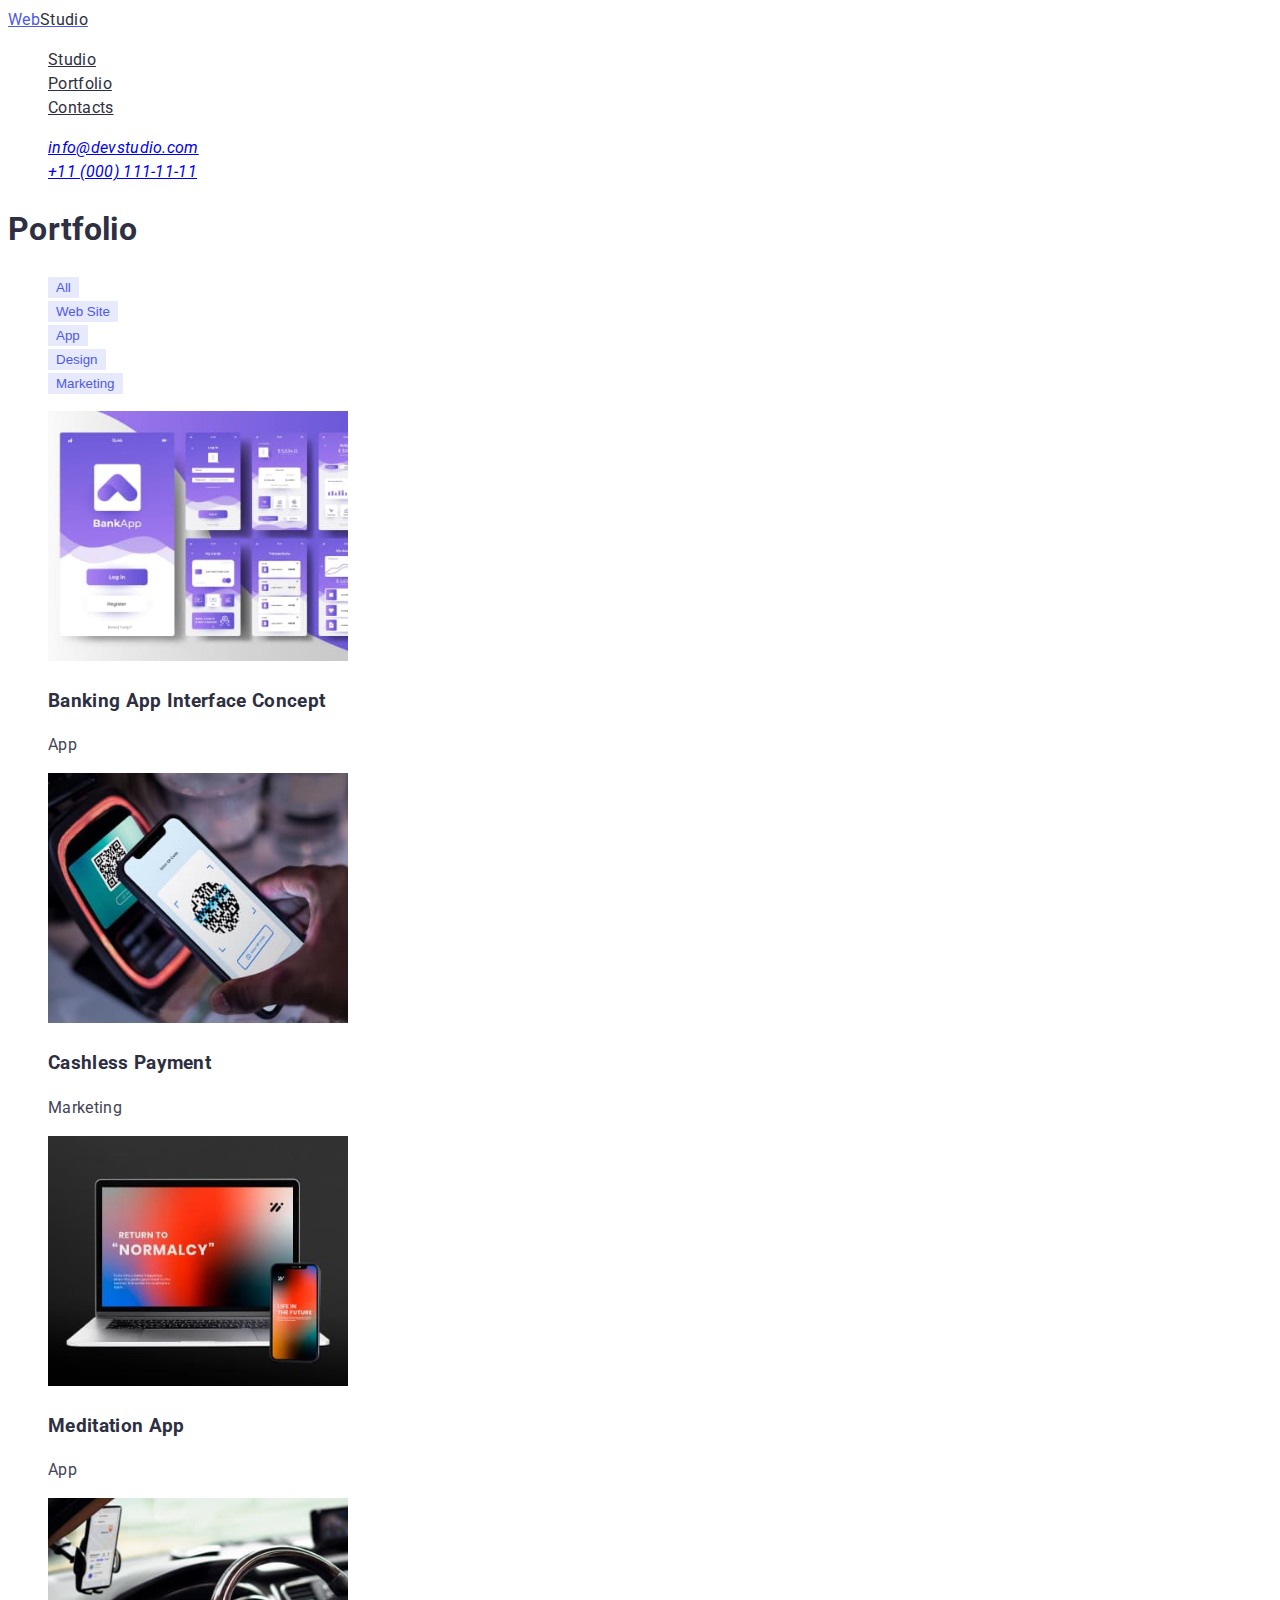
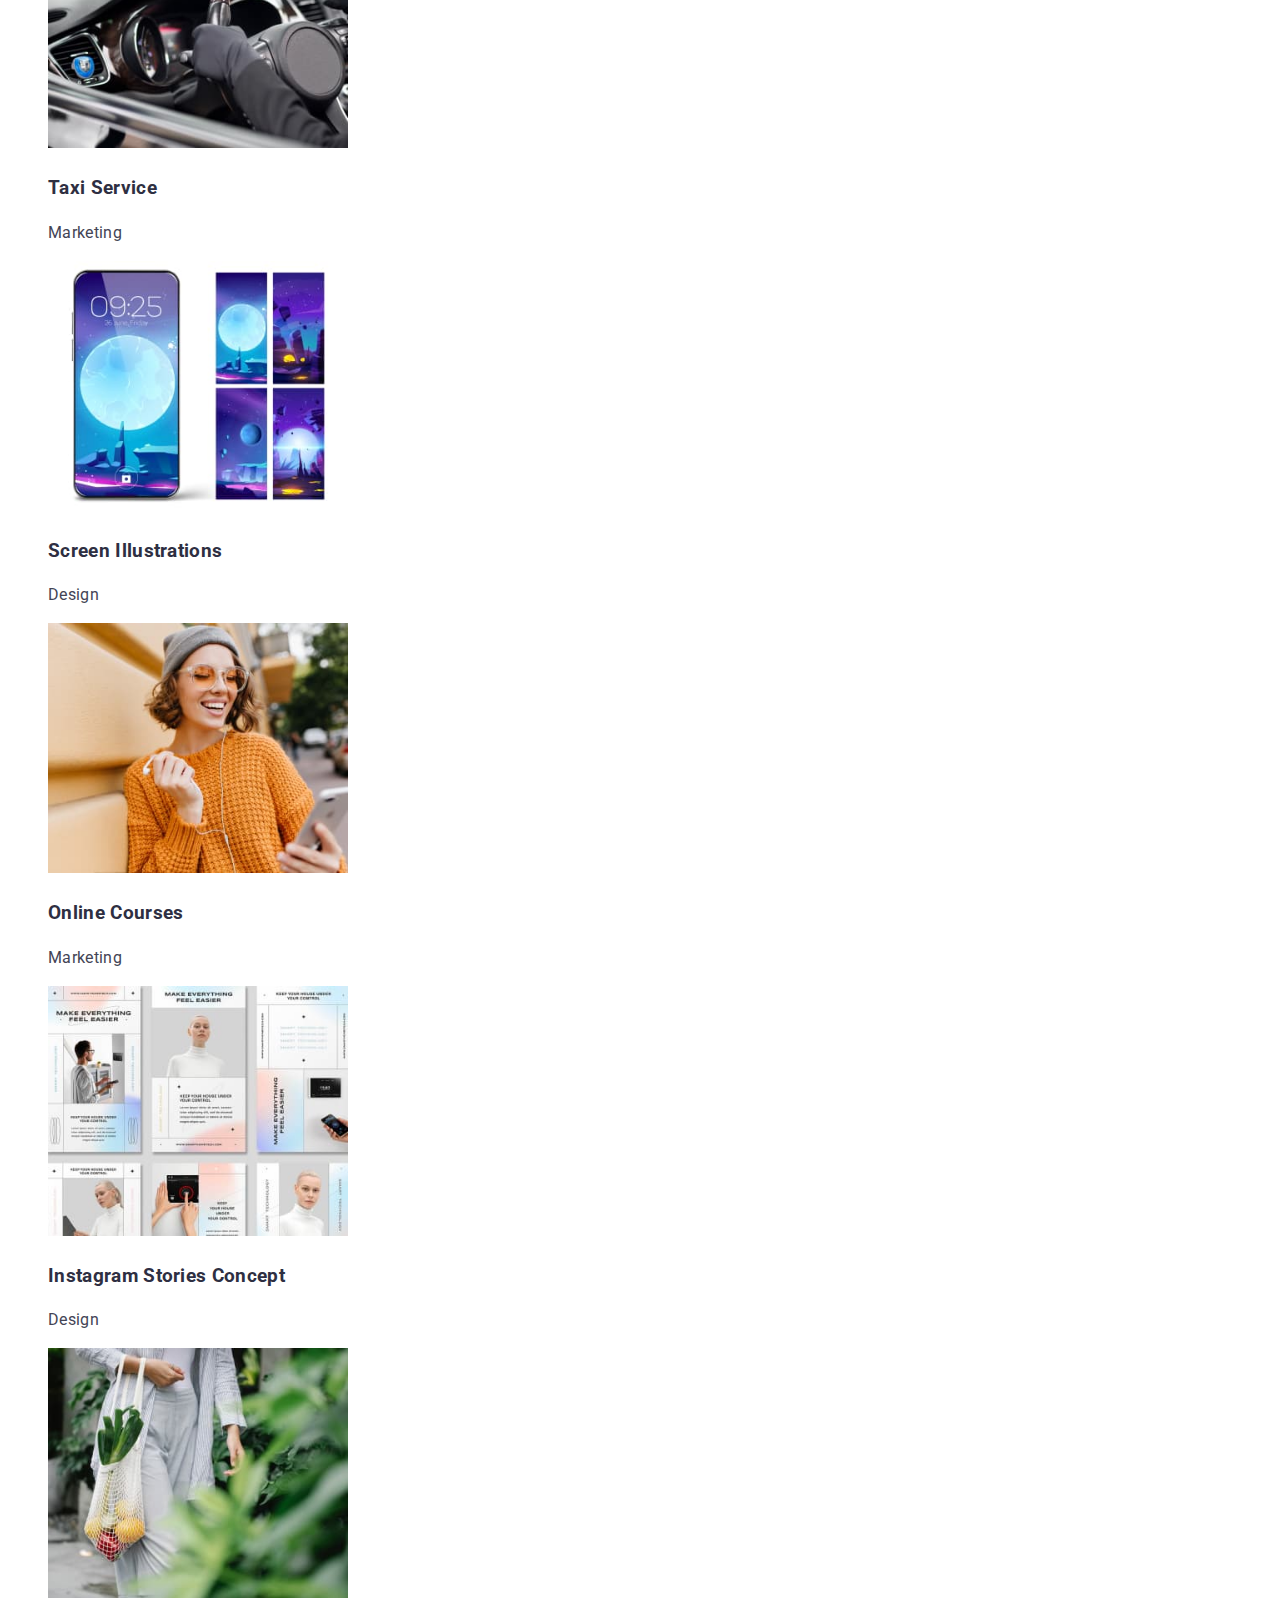
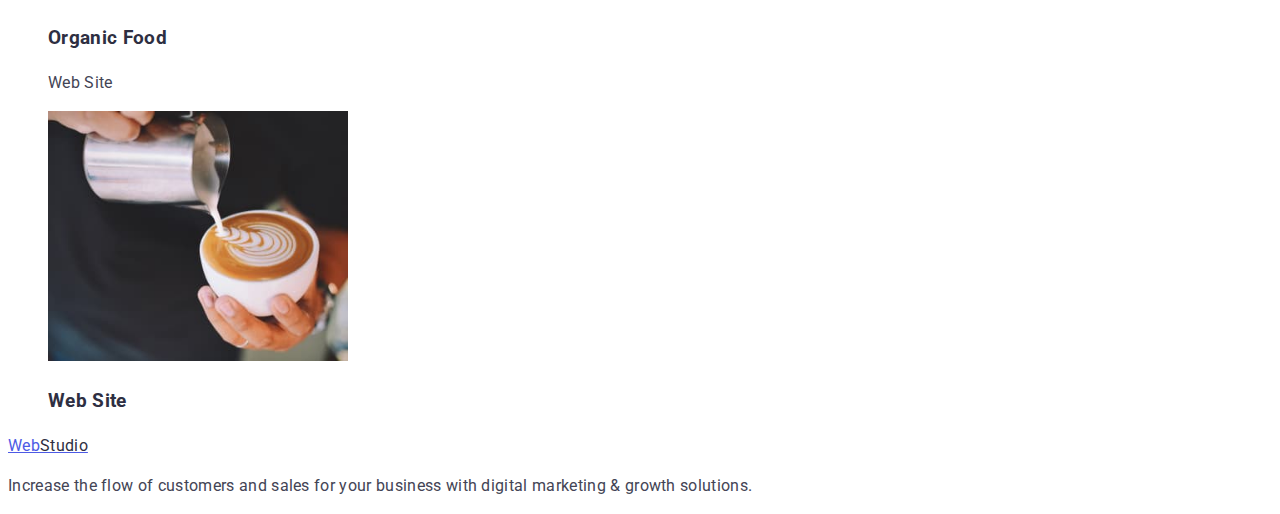
==== portfolio.html @ 3d918247 "update_index" ====
<!DOCTYPE html>
<html lang="en">
  <head>
    <meta charset="UTF-8" />
    <meta http-equiv="X-UA-Compatible" content="IE=edge" />
    <meta name="viewport" content="width=device-width, initial-scale=1.0" />
    <link rel="preconnect" href="https://fonts.googleapis.com" />
    <link rel="preconnect" href="https://fonts.gstatic.com" crossorigin />
    <link
      rel="stylesheet"
      href="https://fonts.googleapis.com/css2?family=Raleway:wght@800&family=Roboto:wght@400;500;700&display=swap"
    />
    <link rel="stylesheet" href="styles.css" />
    <title>Document</title>
  </head>

  <body>
    <header>
      <a href="./index.html" class="logo"
        >Web<span class="logo-word">Studio</span></a
      >
      <nav class="site-nav">
        <ul>
          <li>
            <a href="" class="link">Studio</a>
          </li>
          <li>
            <a href="./portfolio.html" class="link">Portfolio</a>
          </li>
          <li>
            <a href="" class="link">Contacts</a>
          </li>
        </ul>
      </nav>

      <address class="address-nav">
        <ul>
          <li>
            <a href="mailto:info@devstudio.com">info@devstudio.com</a>
          </li>
          <li>
            <a href="tel:+110001111111">+11 (000) 111-11-11</a>
          </li>
        </ul>
      </address>
    </header>

    <main>
      <section class="portfolio">
        <h1>Portfolio</h1>
        <ul>
          <li>
            <button type="button" class="button">All</button>
          </li>
          <li>
            <button type="button" class="button">Web Site</button>
          </li>
          <li>
            <button type="button" class="button">App</button>
          </li>
          <li>
            <button type="button" class="button">Design</button>
          </li>
          <li>
            <button type="button" class="button">Marketing</button>
          </li>
        </ul>
        <ul>
          <li>
            <a href="" class="portfolio-item">
              <img
                src="./images/banking_app.jpg"
                alt="Banking App Interface Concept"
                width="300"
              />
              <h3>Banking App Interface Concept</h3>
              <p>App</p>
            </a>
          </li>
          <li>
            <a href="" class="portfolio-item">
              <img
                src="./images/cashless_payment.jpg"
                alt="Cashless Payment"
                width="300"
              />
              <h3>Cashless Payment</h3>
              <p>Marketing</p>
            </a>
          </li>
          <li>
            <a href="" class="portfolio-item">
              <img
                src="./images/meditation_app.jpg"
                alt="Meditation App"
                width="300"
              />
              <h3>Meditation App</h3>
              <p>App</p>
            </a>
          </li>
          <li>
            <a href="" class="portfolio-item">
              <img
                src="./images/taxi_service.jpg"
                alt="Taxi Service"
                width="300"
              />
              <h3>Taxi Service</h3>
              <p>Marketing</p>
            </a>
          </li>
          <li>
            <a href="" class="portfolio-item">
              <img
                src="./images/screen_illustrations.jpg"
                alt="Screen Illustrations"
                width="300"
              />
              <h3>Screen Illustrations</h3>
              <p>Design</p>
            </a>
          </li>
          <li>
            <a href="" class="portfolio-item">
              <img
                src="./images/online_courses.jpg"
                alt="Online Courses"
                width="300"
              />
              <h3>Online Courses</h3>
              <p>Marketing</p>
            </a>
          </li>
          <li>
            <a href="" class="portfolio-item">
              <img
                src="./images/instagram_stories.jpg"
                alt="Instagram Stories Concept"
                width="300"
              />
              <h3>Instagram Stories Concept</h3>
              <p>Design</p>
            </a>
          </li>
          <li>
            <a href="" class="portfolio-item">
              <img
                src="./images/organic_food.jpg"
                alt="Organic Food"
                width="300"
              />
              <h3>Organic Food</h3>
              <p>Web Site</p>
            </a>
          </li>
          <li>
            <a href="" class="portfolio-item">
              <img
                src="./images/fresh_coffee.jpg"
                alt="Fresh Coffee"
                width="300"
              />
              <h3>Web Site</h3>
              <p></p>
            </a>
          </li>
        </ul>
      </section>
    </main>
    <footer>
      <a href="./index.html" class="logo"
        >Web<span class="logo-word">Studio</span></a
      >
      <p>
        Increase the flow of customers and sales for your business with digital
        marketing & growth solutions.
      </p>
    </footer>
  </body>
</html>
---- styles.css ----
:root {
  --main-blue-color: #4d5ae5;
  --main-header-color: #2e2f42;
  --main-text-color: #434455;
}

h1,
h2,
h3 {
  color: var(--main-header-color);
}

li {
  list-style: none;
}

body {
  font-family: 'Roboto';
  font-size: 16px;
  line-height: 1.5;
  letter-spacing: 0.02em;
  color: #434455;
}

.portfolio .button {
  color: var(--main-blue-color);
  background-color: #e7e9fc;
  border-color: transparent;
}

.portfolio .button:hover,
.portfolio .button:focus {
  color: white;
  background-color: #404bbf;
}

.portfolio-item {
  text-decoration: none;
  color: #434455;
}

.logo {
  color: var(--main-blue-color);
}

.logo-word {
  color: #2e2f42;
}

.site-nav .link {
  color: var(--main-header-color);
}

.hero .header {
  color: white;
}

.hero .button {
  color: white;
  background-color: var(--main-blue-color);
}

.footer-text {
  color: white;
}
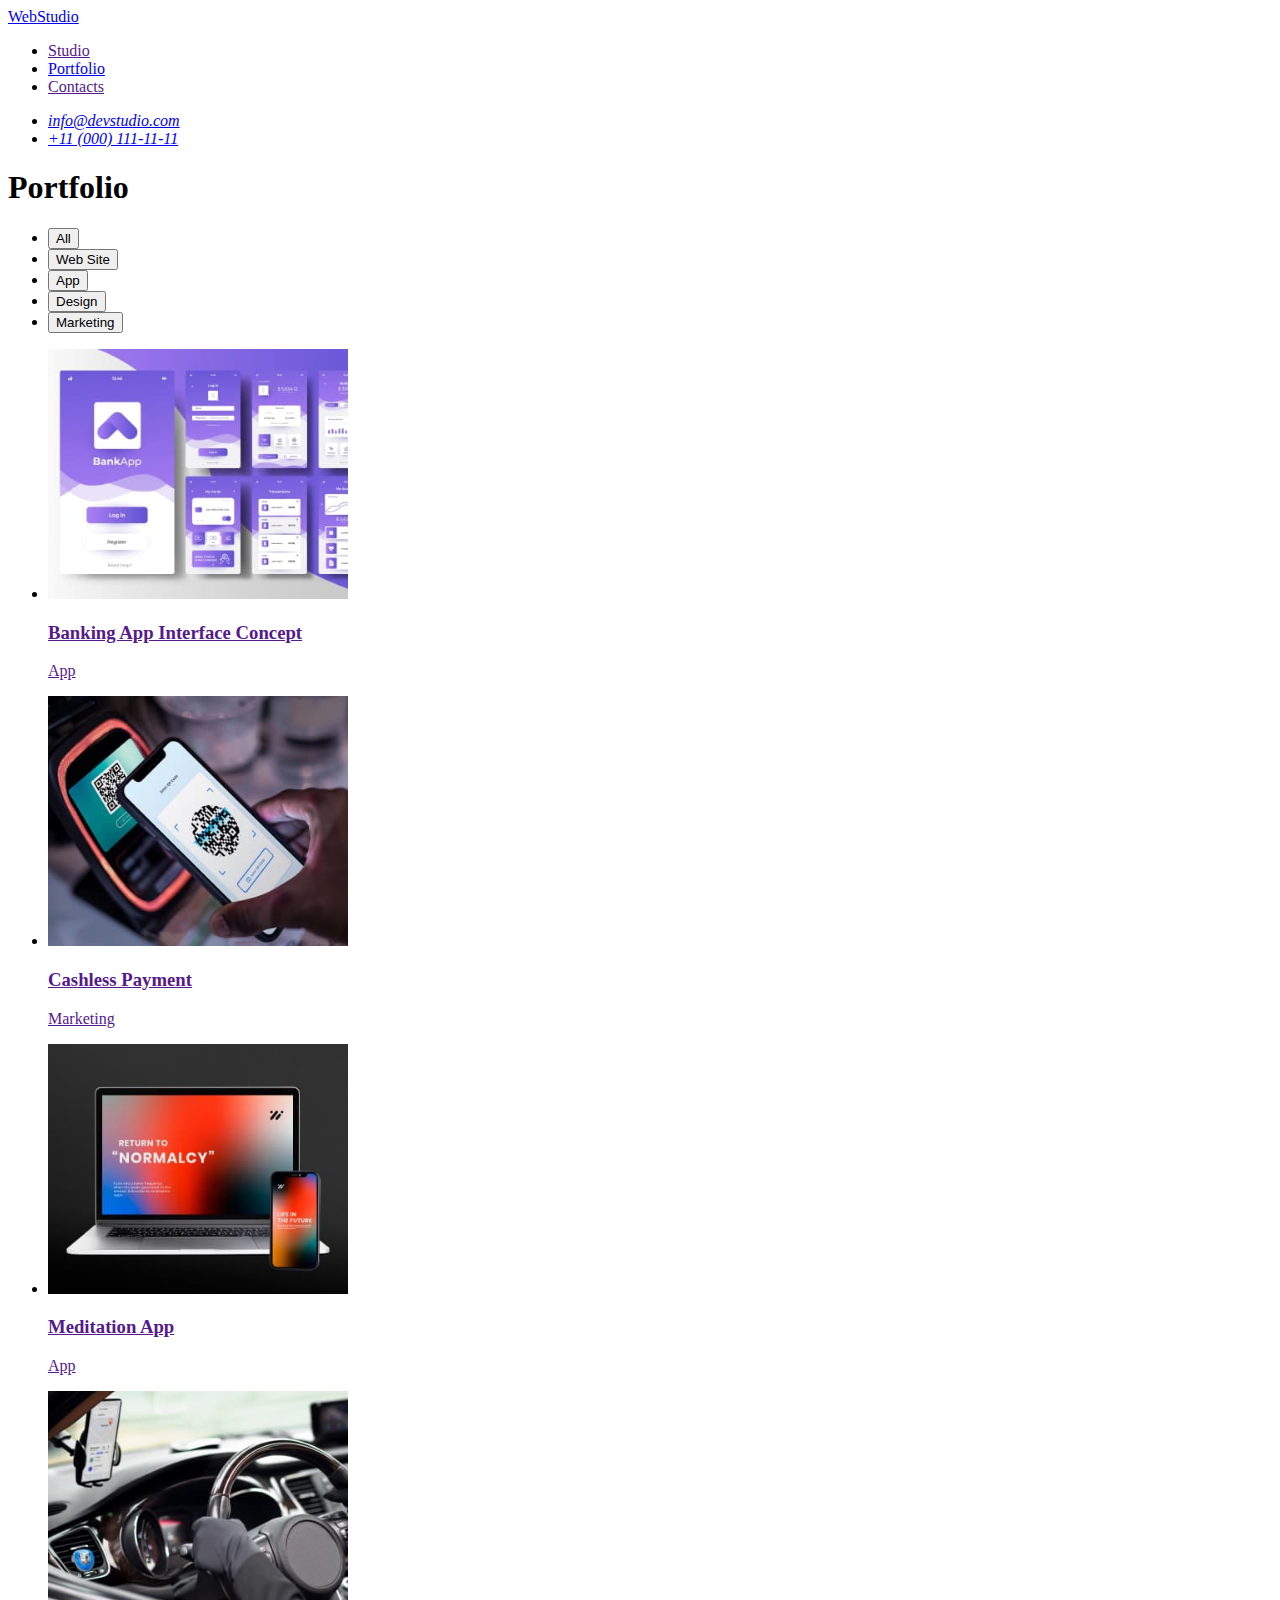
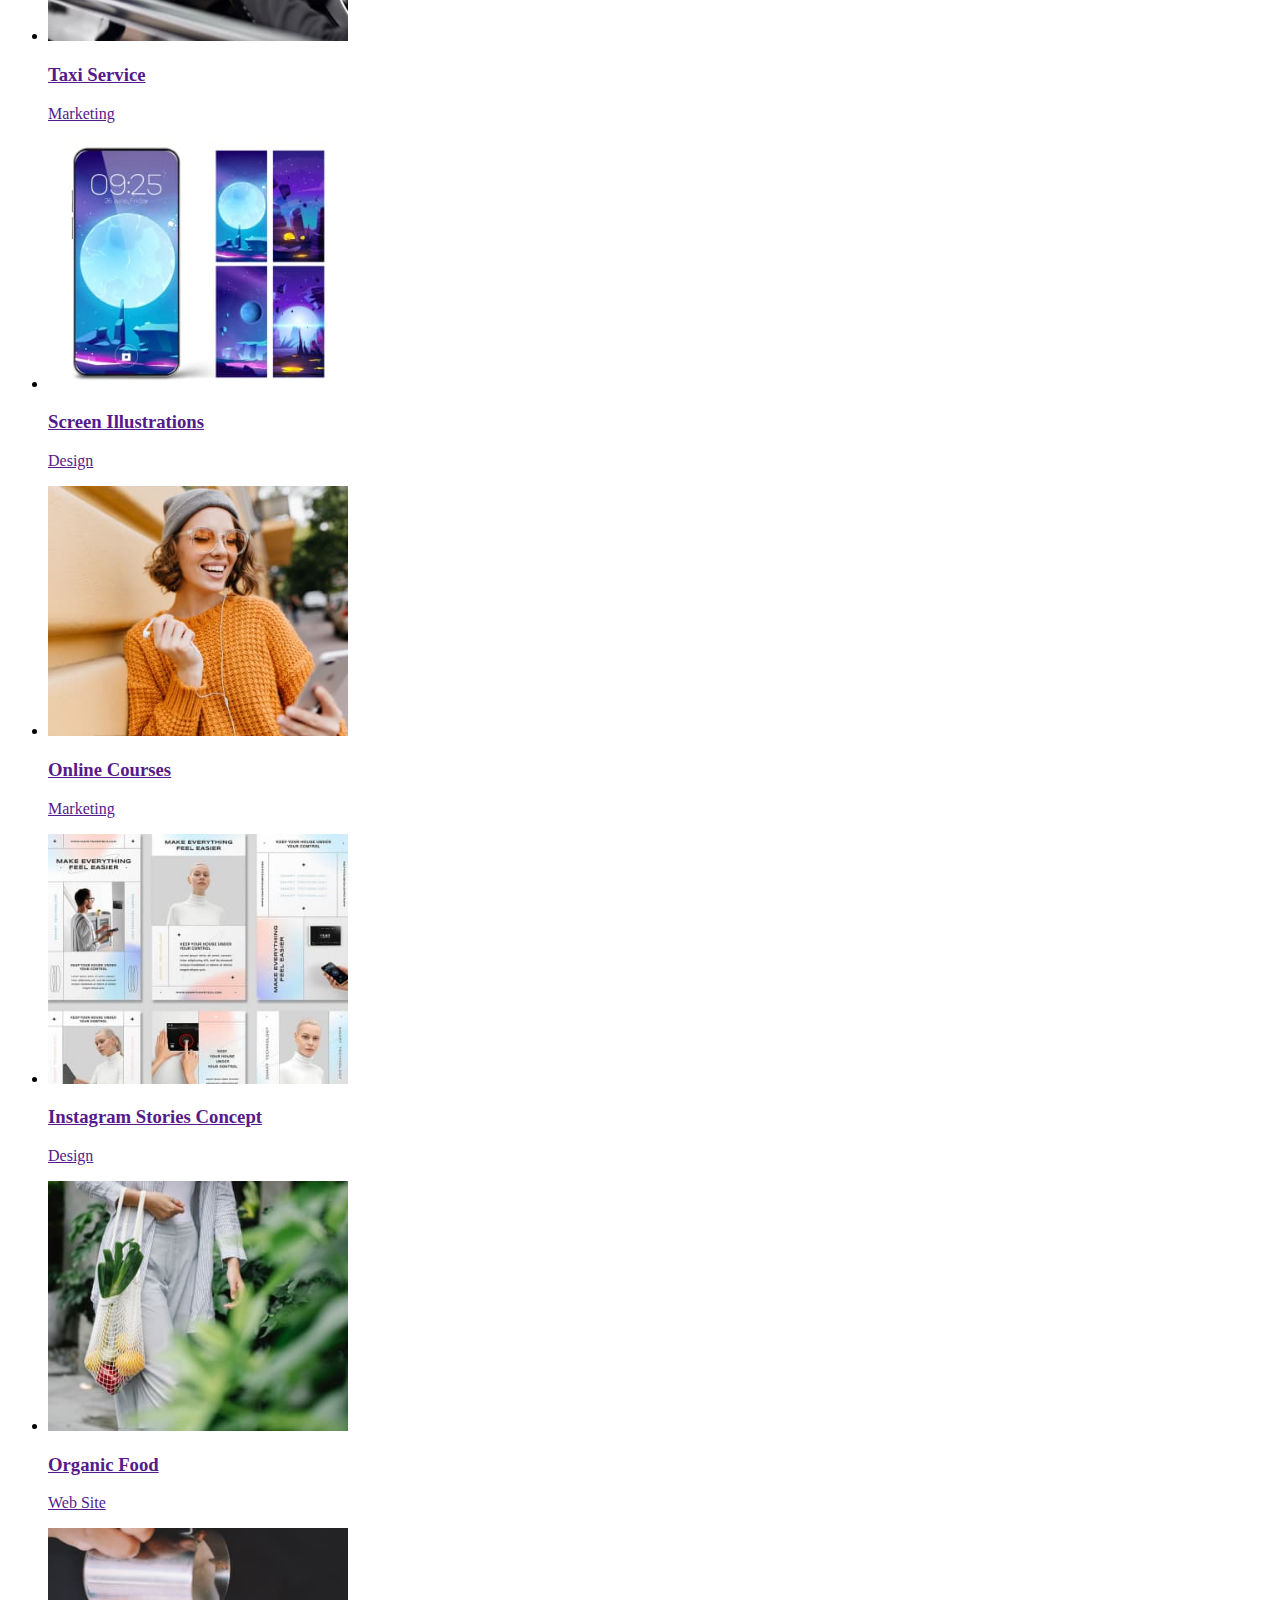
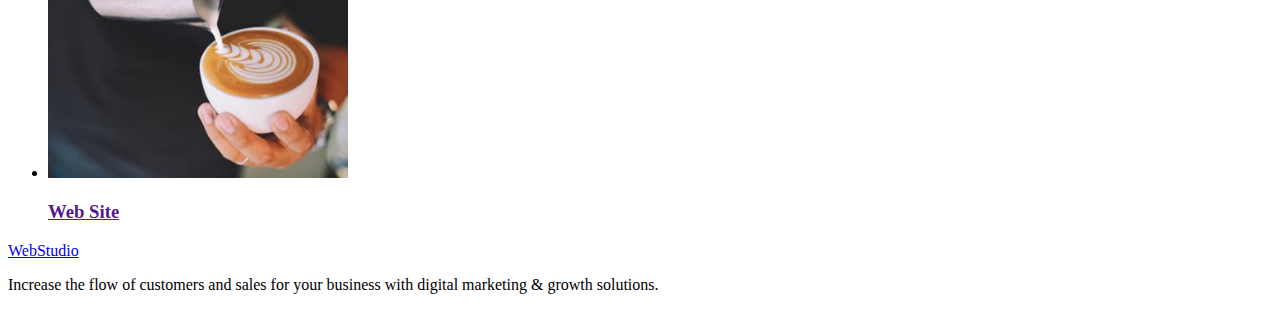
==== commit 41ea9d32: "update_portfolio" ====
--- a/portfolio.html
+++ b/portfolio.html
@@ -10,7 +10,7 @@
       rel="stylesheet"
       href="https://fonts.googleapis.com/css2?family=Raleway:wght@800&family=Roboto:wght@400;500;700&display=swap"
     />
-    <link rel="stylesheet" href="styles.css" />
+    <link rel="stylesheet" href="./css/styles.css" />
     <title>Document</title>
   </head>
 
@@ -20,7 +20,7 @@
         >Web<span class="logo-word">Studio</span></a
       >
       <nav class="site-nav">
-        <ul>
+        <ul class="list">
           <li>
             <a href="" class="link">Studio</a>
           </li>
@@ -34,12 +34,14 @@
       </nav>
 
       <address class="address-nav">
-        <ul>
+        <ul class="list">
           <li>
-            <a href="mailto:info@devstudio.com">info@devstudio.com</a>
+            <a href="mailto:info@devstudio.com" class="link"
+              >info@devstudio.com</a
+            >
           </li>
           <li>
-            <a href="tel:+110001111111">+11 (000) 111-11-11</a>
+            <a href="tel:+110001111111" class="link">+11 (000) 111-11-11</a>
           </li>
         </ul>
       </address>
@@ -48,7 +50,7 @@
     <main>
       <section class="portfolio">
         <h1>Portfolio</h1>
-        <ul>
+        <ul class="list">
           <li>
             <button type="button" class="button">All</button>
           </li>
@@ -65,9 +67,9 @@
             <button type="button" class="button">Marketing</button>
           </li>
         </ul>
-        <ul>
+        <ul class="list">
           <li>
-            <a href="" class="portfolio-item">
+            <a href="" class="portfolio-item link">
               <img
                 src="./images/banking_app.jpg"
                 alt="Banking App Interface Concept"
@@ -78,7 +80,7 @@
             </a>
           </li>
           <li>
-            <a href="" class="portfolio-item">
+            <a href="" class="portfolio-item link">
               <img
                 src="./images/cashless_payment.jpg"
                 alt="Cashless Payment"
@@ -89,7 +91,7 @@
             </a>
           </li>
           <li>
-            <a href="" class="portfolio-item">
+            <a href="" class="portfolio-item link">
               <img
                 src="./images/meditation_app.jpg"
                 alt="Meditation App"
@@ -100,7 +102,7 @@
             </a>
           </li>
           <li>
-            <a href="" class="portfolio-item">
+            <a href="" class="portfolio-item link">
               <img
                 src="./images/taxi_service.jpg"
                 alt="Taxi Service"
@@ -111,7 +113,7 @@
             </a>
           </li>
           <li>
-            <a href="" class="portfolio-item">
+            <a href="" class="portfolio-item link">
               <img
                 src="./images/screen_illustrations.jpg"
                 alt="Screen Illustrations"
@@ -122,7 +124,7 @@
             </a>
           </li>
           <li>
-            <a href="" class="portfolio-item">
+            <a href="" class="portfolio-item link">
               <img
                 src="./images/online_courses.jpg"
                 alt="Online Courses"
@@ -133,7 +135,7 @@
             </a>
           </li>
           <li>
-            <a href="" class="portfolio-item">
+            <a href="" class="portfolio-item link">
               <img
                 src="./images/instagram_stories.jpg"
                 alt="Instagram Stories Concept"
@@ -144,7 +146,7 @@
             </a>
           </li>
           <li>
-            <a href="" class="portfolio-item">
+            <a href="" class="portfolio-item link">
               <img
                 src="./images/organic_food.jpg"
                 alt="Organic Food"
@@ -155,7 +157,7 @@
             </a>
           </li>
           <li>
-            <a href="" class="portfolio-item">
+            <a href="" class="portfolio-item link">
               <img
                 src="./images/fresh_coffee.jpg"
                 alt="Fresh Coffee"
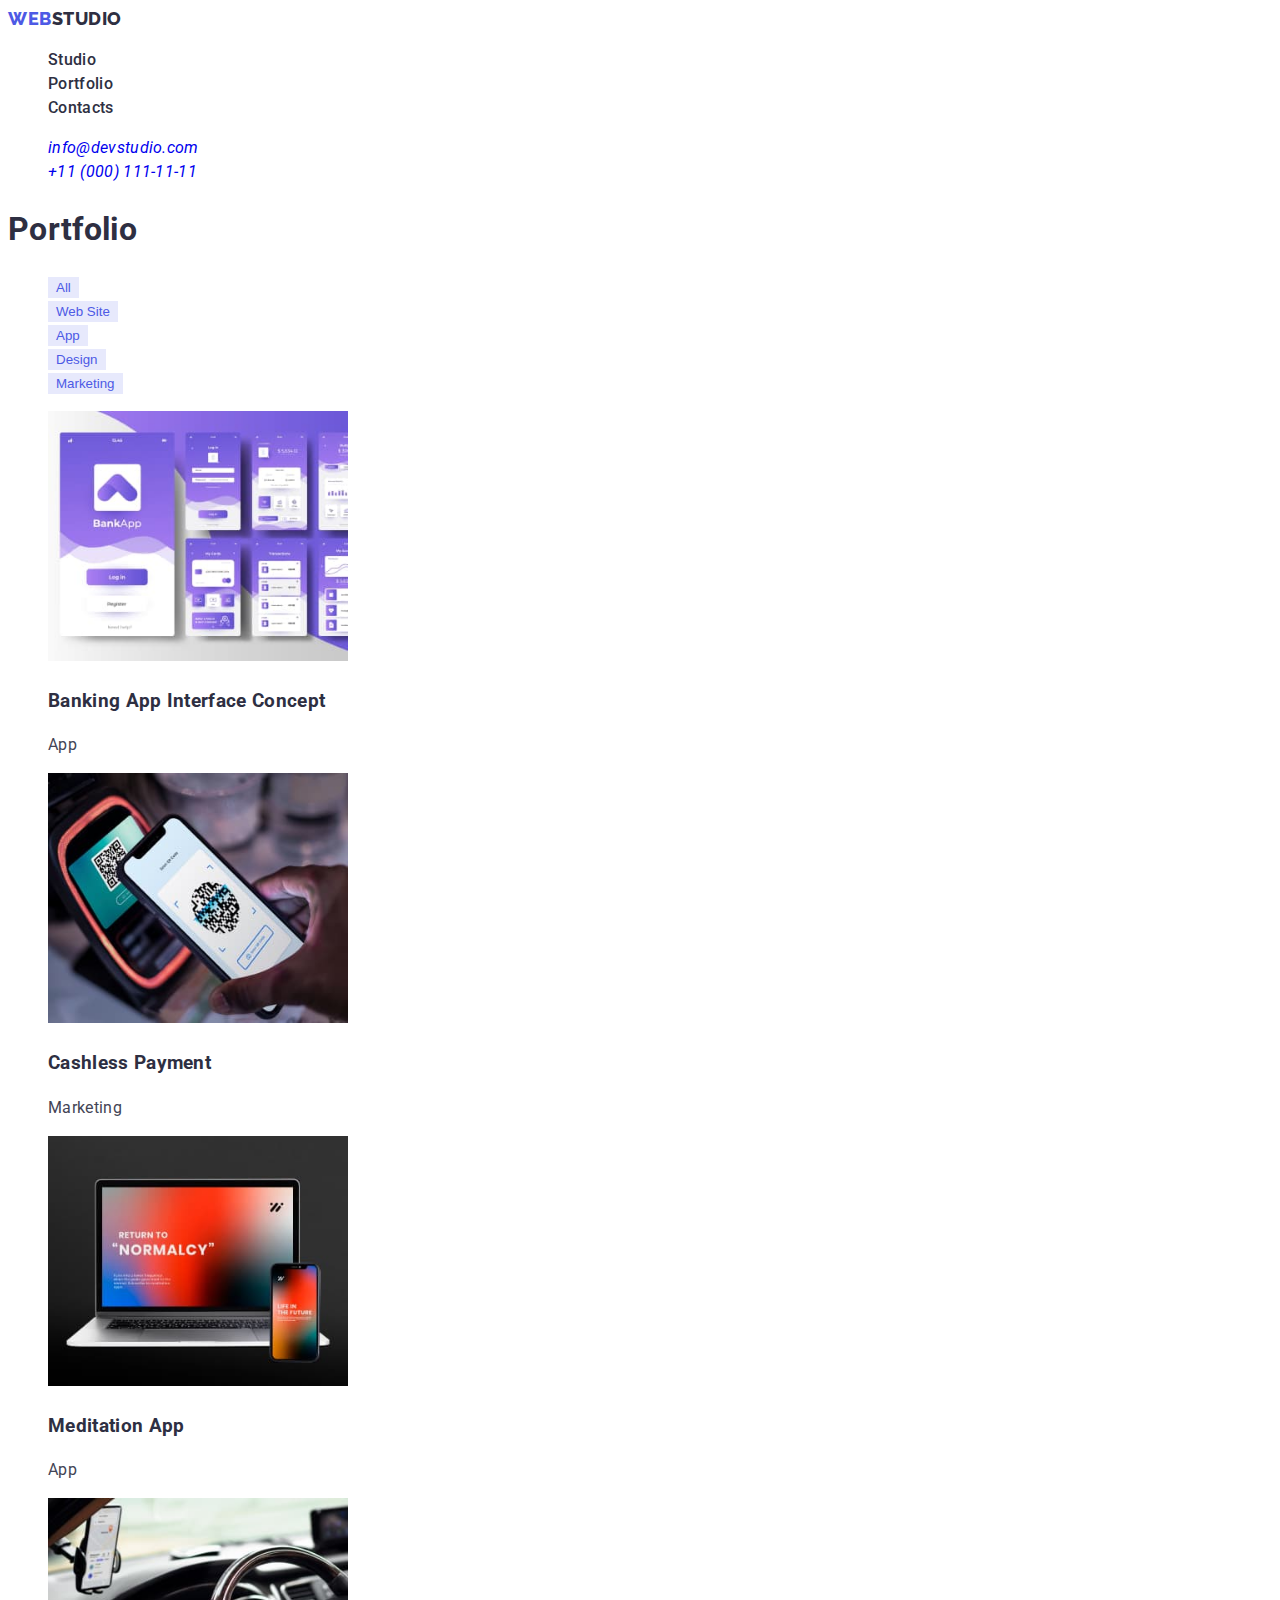
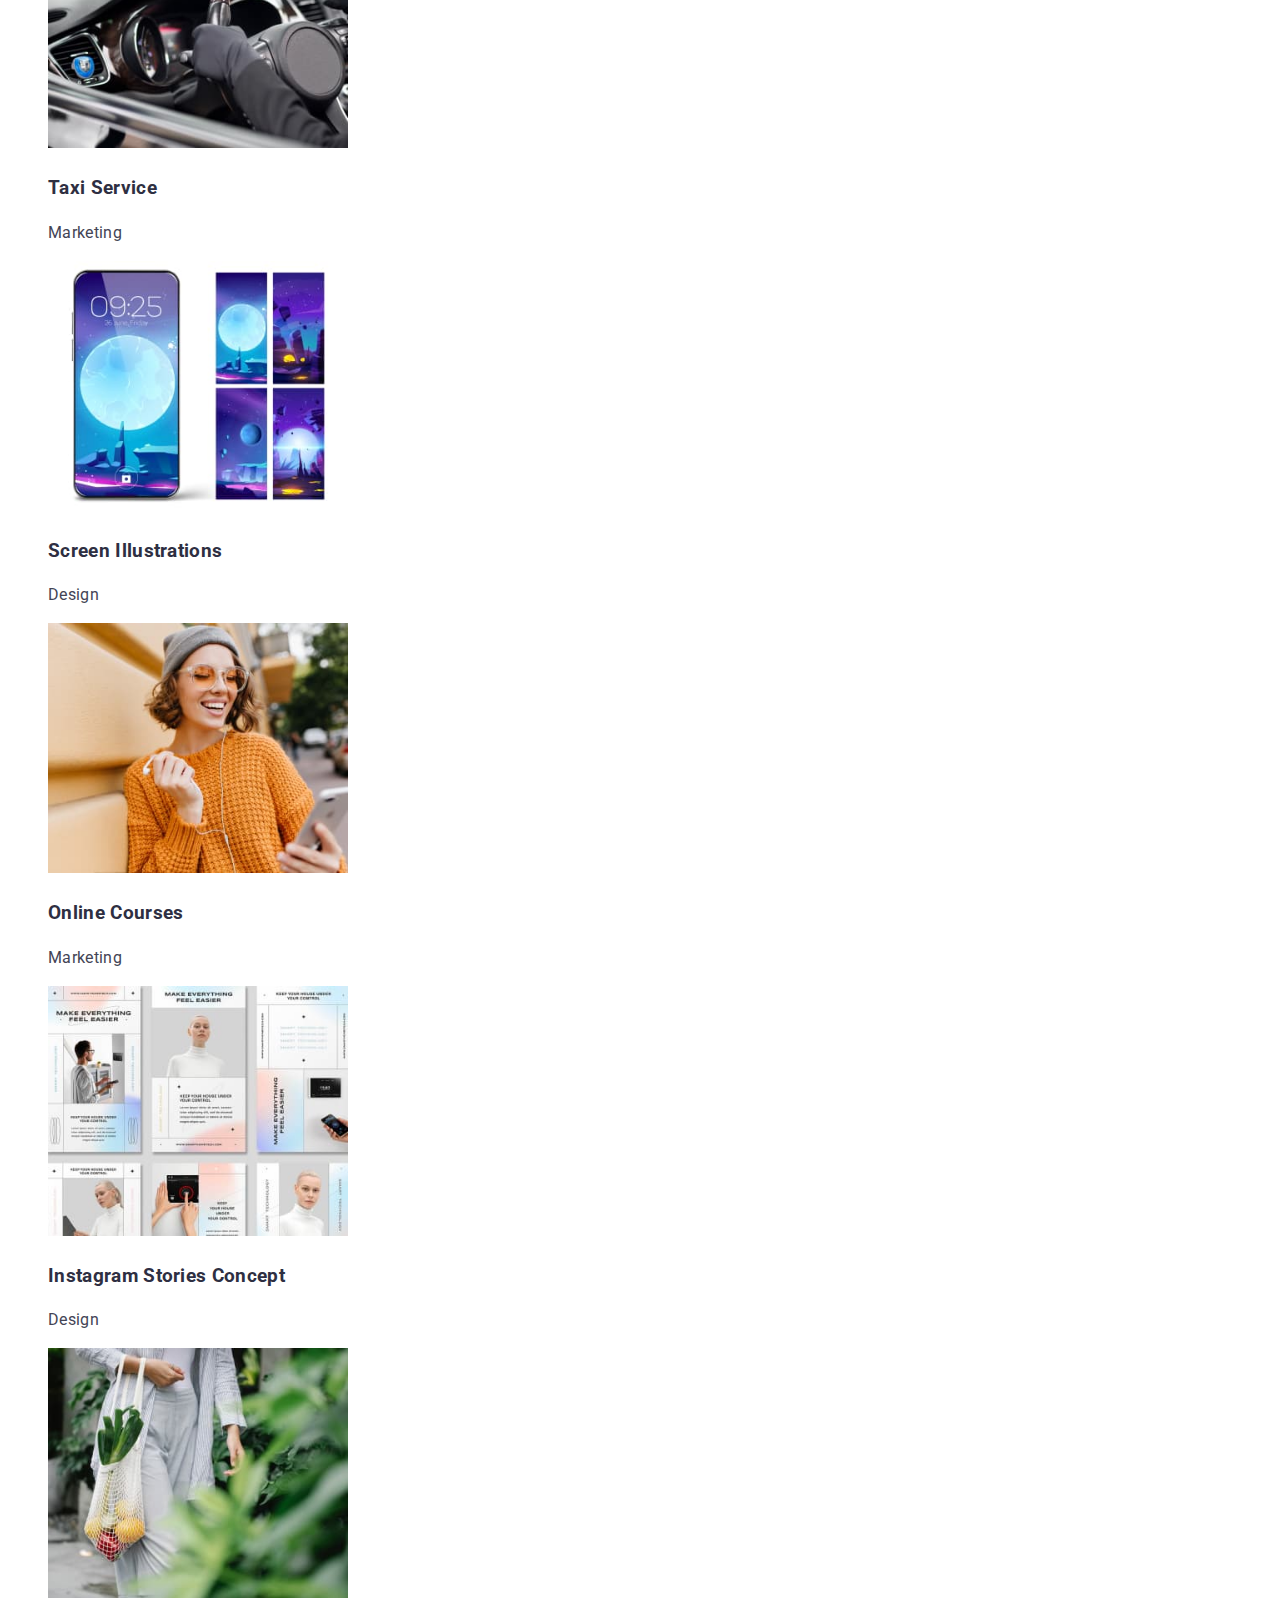
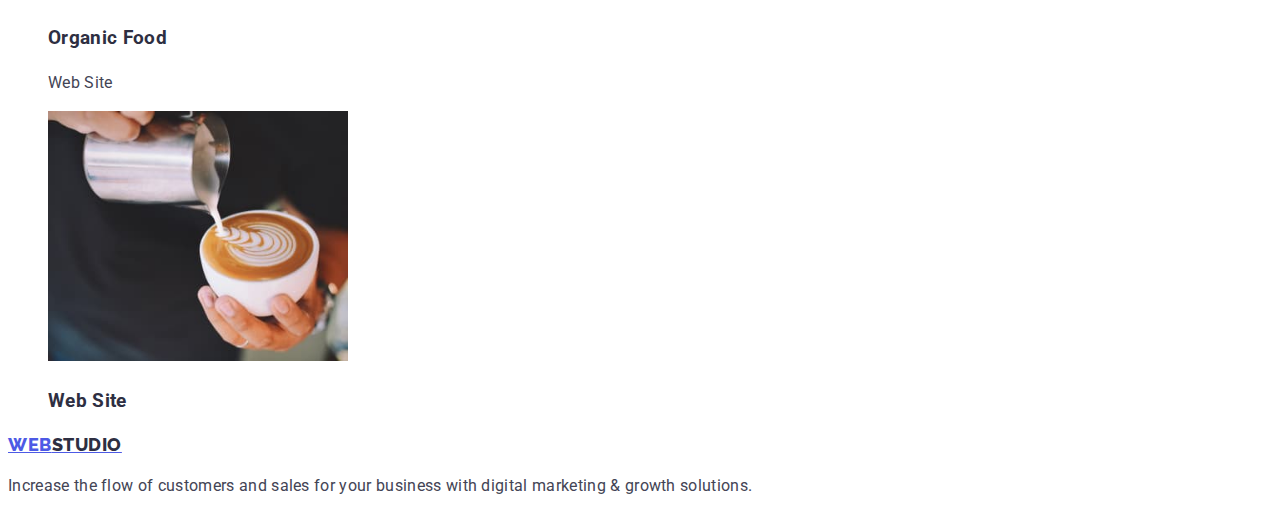
==== commit de0dc62a: "update_portfolio" ====
--- a/portfolio.html
+++ b/portfolio.html
@@ -16,7 +16,7 @@
 
   <body>
     <header>
-      <a href="./index.html" class="logo"
+      <a href="./index.html" class="logo link"
         >Web<span class="logo-word">Studio</span></a
       >
       <nav class="site-nav">
--- a/css/styles.css
+++ b/css/styles.css
@@ -0,0 +1,99 @@
+:root {
+  --main-blue-color: #4d5ae5;
+  --main-header-color: #2e2f42;
+  --main-text-color: #434455;
+}
+
+h1,
+h2,
+h3 {
+  color: var(--main-header-color);
+}
+
+.list {
+  list-style: none;
+}
+
+body {
+  font-family: 'Roboto', sans-serif;
+  font-size: 16px;
+  line-height: 1.5;
+  letter-spacing: 0.02em;
+  color: var(--main-text-color);
+  background-color: #ffffff;
+}
+
+.link {
+  text-decoration: none;
+}
+
+.portfolio .button {
+  color: var(--main-blue-color);
+  background-color: #e7e9fc;
+  border-color: transparent;
+}
+
+.portfolio .button:hover,
+.portfolio .button:focus {
+  color: #ffffff;
+  background-color: #404bbf;
+}
+
+.portfolio-item {
+  color: var(--main-text-color);
+}
+
+.logo {
+  color: var(--main-blue-color);
+  font-family: 'Raleway', sans-serif;
+  font-weight: 800;
+  font-size: 18px;
+  line-height: 1.17;
+  letter-spacing: 0.03em;
+  text-transform: uppercase;
+}
+
+.logo-word {
+  color: var(--main-header-color);
+}
+
+.site-nav .link {
+  color: var(--main-header-color);
+  font-weight: 500;
+  font-size: 16px;
+  line-height: 1.5;
+  letter-spacing: 0.02em;
+}
+
+.hero {
+  background-color: var(--main-header-color);
+}
+
+.hero .header {
+  color: #ffffff;
+  font-weight: 700;
+  font-size: 56px;
+  line-height: 1.07;
+  text-align: center;
+  letter-spacing: 0.02em;
+}
+
+.hero .button {
+  color: #ffffff;
+  background-color: var(--main-blue-color);
+}
+
+.footer-text {
+  color: #ffffff;
+}
+
+.member-name {
+  font-weight: 500;
+  font-size: 20px;
+  line-height: 1.2;
+  text-align: center;
+}
+
+.member-role {
+  text-align: center;
+}
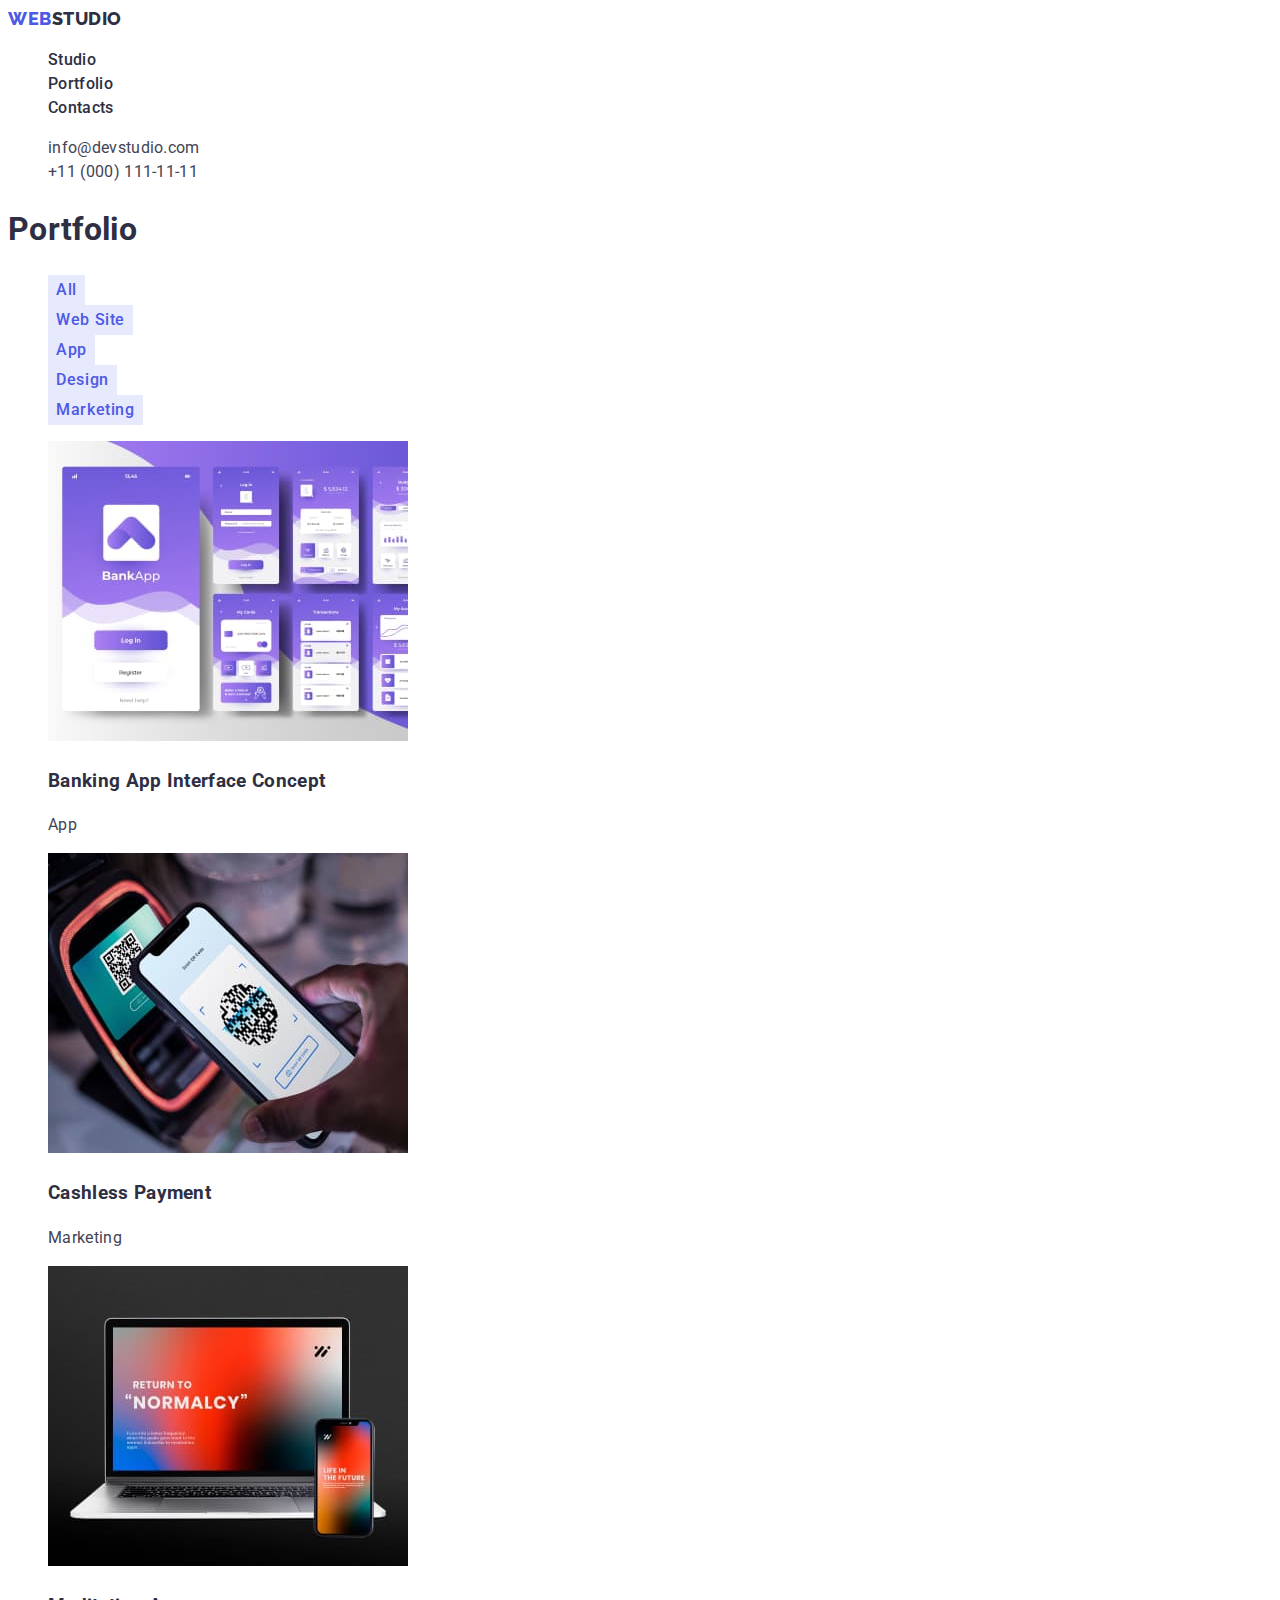
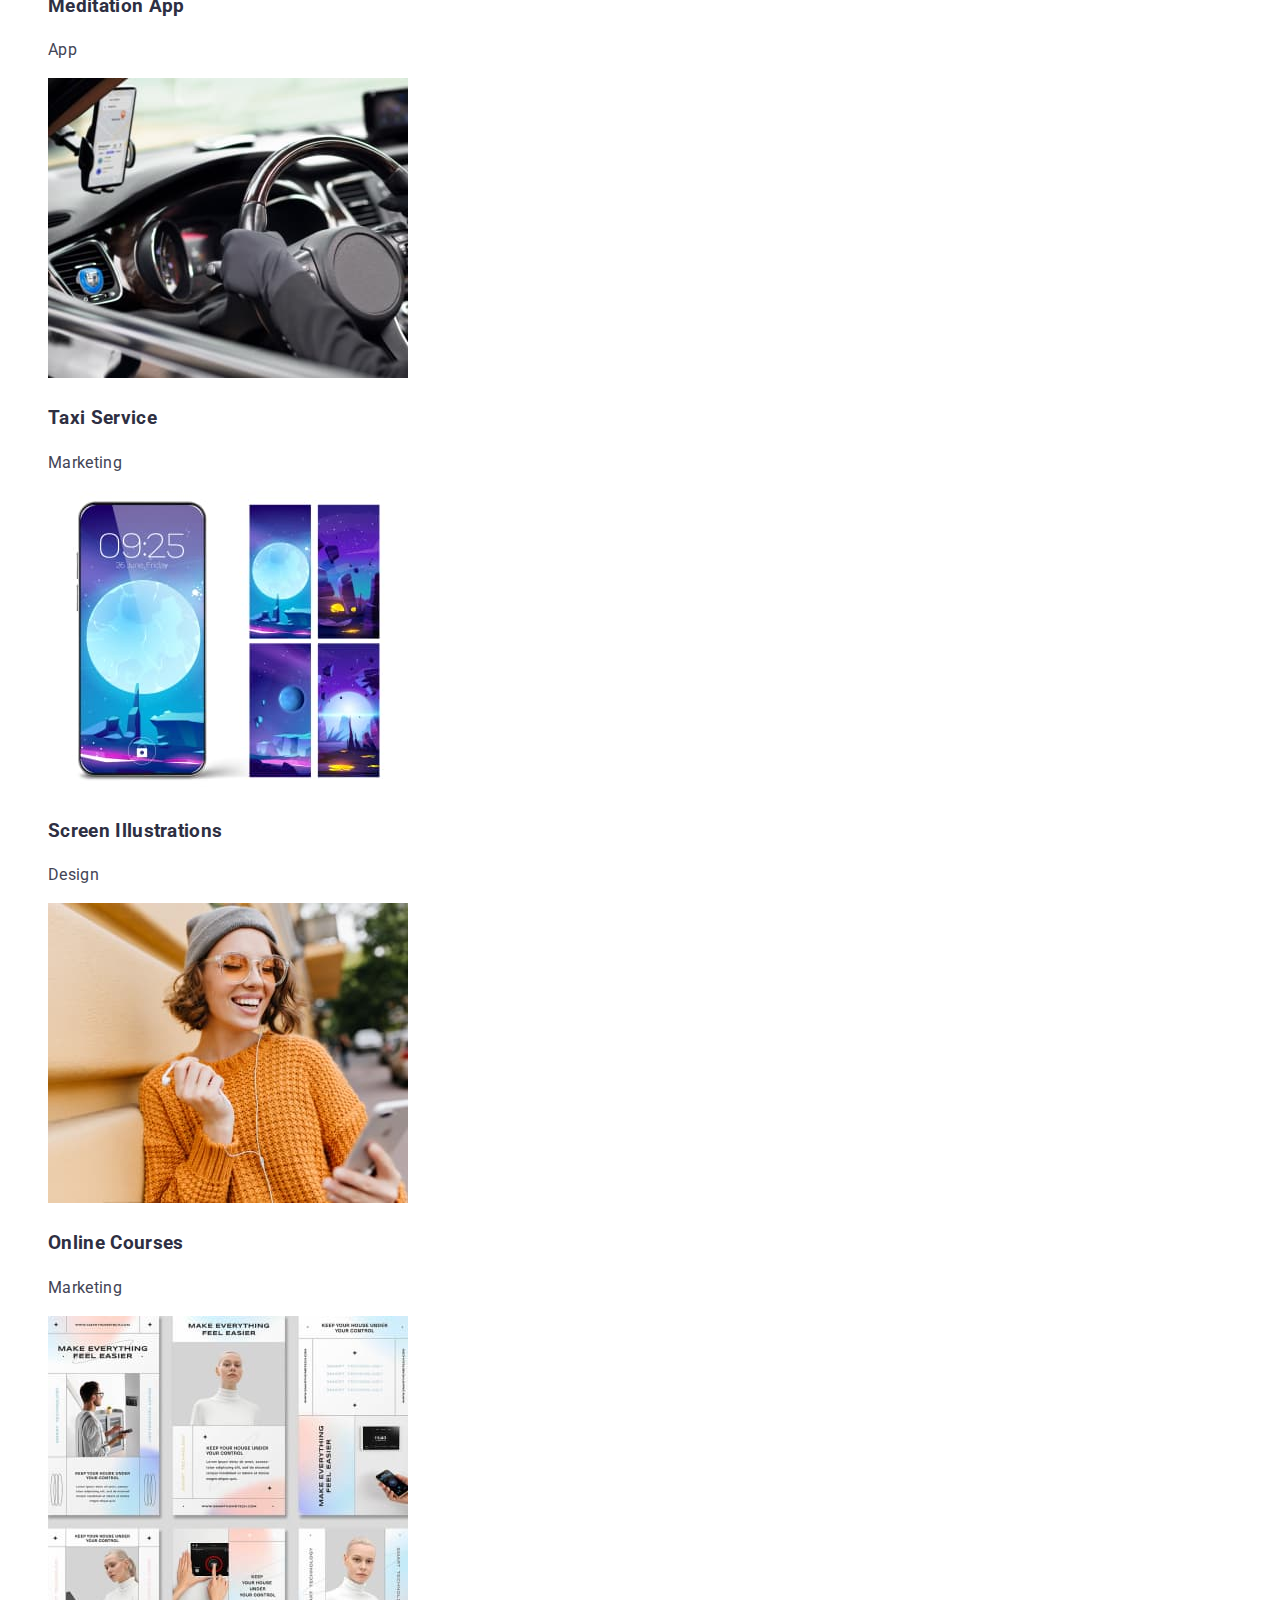
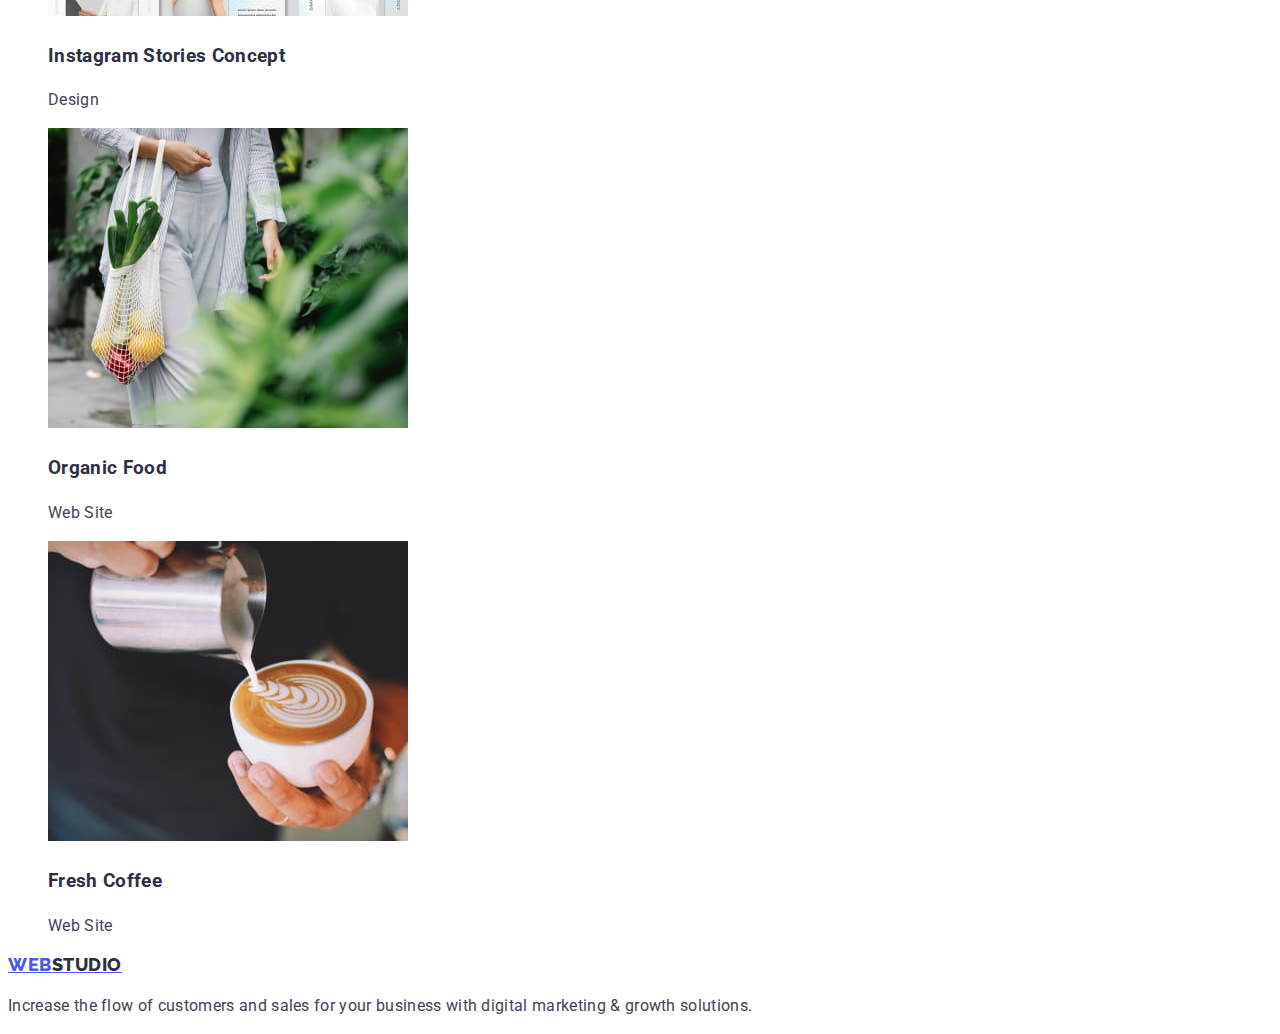
==== commit 46d45199: "update_portfolio" ====
--- a/portfolio.html
+++ b/portfolio.html
@@ -73,10 +73,10 @@
               <img
                 src="./images/banking_app.jpg"
                 alt="Banking App Interface Concept"
-                width="300"
+                width="360"
               />
-              <h3>Banking App Interface Concept</h3>
-              <p>App</p>
+              <h3 class="header">Banking App Interface Concept</h3>
+              <p class="text">App</p>
             </a>
           </li>
           <li>
@@ -84,10 +84,10 @@
               <img
                 src="./images/cashless_payment.jpg"
                 alt="Cashless Payment"
-                width="300"
+                width="360"
               />
-              <h3>Cashless Payment</h3>
-              <p>Marketing</p>
+              <h3 class="header">Cashless Payment</h3>
+              <p class="text">Marketing</p>
             </a>
           </li>
           <li>
@@ -95,10 +95,10 @@
               <img
                 src="./images/meditation_app.jpg"
                 alt="Meditation App"
-                width="300"
+                width="360"
               />
-              <h3>Meditation App</h3>
-              <p>App</p>
+              <h3 class="header">Meditation App</h3>
+              <p class="text">App</p>
             </a>
           </li>
           <li>
@@ -106,10 +106,10 @@
               <img
                 src="./images/taxi_service.jpg"
                 alt="Taxi Service"
-                width="300"
+                width="360"
               />
-              <h3>Taxi Service</h3>
-              <p>Marketing</p>
+              <h3 class="header">Taxi Service</h3>
+              <p class="text">Marketing</p>
             </a>
           </li>
           <li>
@@ -117,10 +117,10 @@
               <img
                 src="./images/screen_illustrations.jpg"
                 alt="Screen Illustrations"
-                width="300"
+                width="360"
               />
-              <h3>Screen Illustrations</h3>
-              <p>Design</p>
+              <h3 class="header">Screen Illustrations</h3>
+              <p class="text">Design</p>
             </a>
           </li>
           <li>
@@ -128,10 +128,10 @@
               <img
                 src="./images/online_courses.jpg"
                 alt="Online Courses"
-                width="300"
+                width="360"
               />
-              <h3>Online Courses</h3>
-              <p>Marketing</p>
+              <h3 class="header">Online Courses</h3>
+              <p class="text">Marketing</p>
             </a>
           </li>
           <li>
@@ -139,10 +139,10 @@
               <img
                 src="./images/instagram_stories.jpg"
                 alt="Instagram Stories Concept"
-                width="300"
+                width="360"
               />
-              <h3>Instagram Stories Concept</h3>
-              <p>Design</p>
+              <h3 class="header">Instagram Stories Concept</h3>
+              <p class="text">Design</p>
             </a>
           </li>
           <li>
@@ -150,10 +150,10 @@
               <img
                 src="./images/organic_food.jpg"
                 alt="Organic Food"
-                width="300"
+                width="360"
               />
-              <h3>Organic Food</h3>
-              <p>Web Site</p>
+              <h3 class="header">Organic Food</h3>
+              <p class="text">Web Site</p>
             </a>
           </li>
           <li>
@@ -161,16 +161,16 @@
               <img
                 src="./images/fresh_coffee.jpg"
                 alt="Fresh Coffee"
-                width="300"
+                width="360"
               />
-              <h3>Web Site</h3>
-              <p></p>
+              <h3 class="header">Fresh Coffee</h3>
+              <p class="text">Web Site</p>
             </a>
           </li>
         </ul>
       </section>
     </main>
-    <footer>
+    <footer class="footer">
       <a href="./index.html" class="logo"
         >Web<span class="logo-word">Studio</span></a
       >
--- a/css/styles.css
+++ b/css/styles.css
@@ -2,6 +2,7 @@
   --main-blue-color: #4d5ae5;
   --main-header-color: #2e2f42;
   --main-text-color: #434455;
+  --link-hover-color: #404bbf;
 }
 
 h1,
@@ -31,12 +32,18 @@
   color: var(--main-blue-color);
   background-color: #e7e9fc;
   border-color: transparent;
+  font-family: 'Roboto';
+  font-style: normal;
+  font-weight: 500;
+  font-size: 16px;
+  line-height: 1.5;
+  letter-spacing: 0.04em;
 }
 
 .portfolio .button:hover,
 .portfolio .button:focus {
   color: #ffffff;
-  background-color: #404bbf;
+  background-color: var(--link-hover-color);
 }
 
 .portfolio-item {
@@ -65,6 +72,11 @@
   letter-spacing: 0.02em;
 }
 
+.site-nav .link:hover,
+.site-nav .link:focus {
+  color: var(--link-hover-color);
+}
+
 .hero {
   background-color: var(--main-header-color);
 }
@@ -81,6 +93,14 @@
 .hero .button {
   color: #ffffff;
   background-color: var(--main-blue-color);
+  font-weight: 500;
+  text-align: center;
+  letter-spacing: 0.04em;
+}
+
+.hero .button:hover,
+.hero .button:focus {
+  background-color: var(--link-hover-color);
 }
 
 .footer-text {
@@ -92,8 +112,44 @@
   font-size: 20px;
   line-height: 1.2;
   text-align: center;
+  letter-spacing: 0.02em;
 }
 
 .member-role {
   text-align: center;
 }
+
+.address-nav .link {
+  font-style: normal;
+  color: var(--main-text-color);
+}
+
+.address-nav .link:hover,
+.address-nav .link:focus {
+  color: var(--link-hover-color);
+}
+
+.traits .header {
+  font-weight: 500;
+  font-size: 20px;
+  line-height: 1.2;
+  letter-spacing: 0.02em;
+}
+
+.our-team {
+  background-color: #f4f4fd;
+}
+
+.projects .header,
+.our-team .header {
+  font-weight: 700;
+  font-size: 36px;
+  line-height: 1.11;
+  text-align: center;
+  letter-spacing: 0.02em;
+  text-transform: capitalize;
+}
+
+.our-team .member-card {
+  background-color: #ffffff;
+}
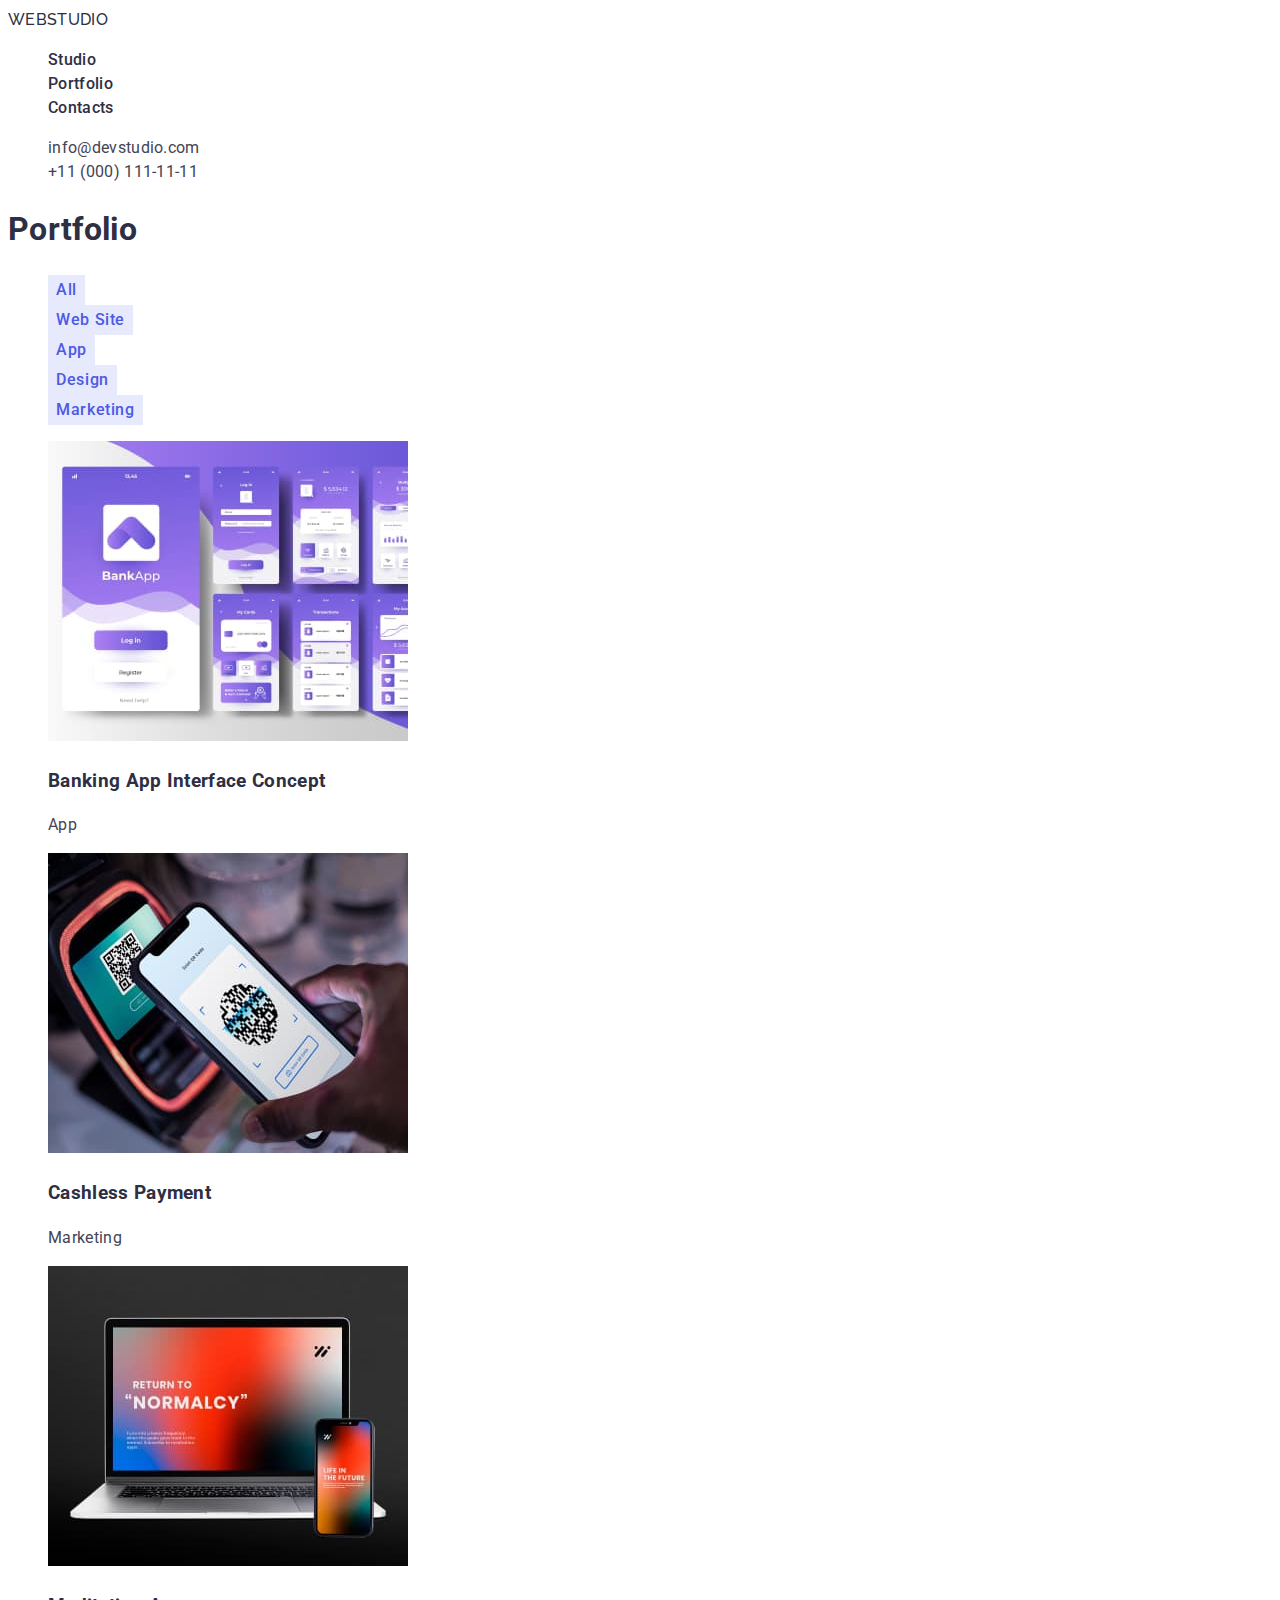
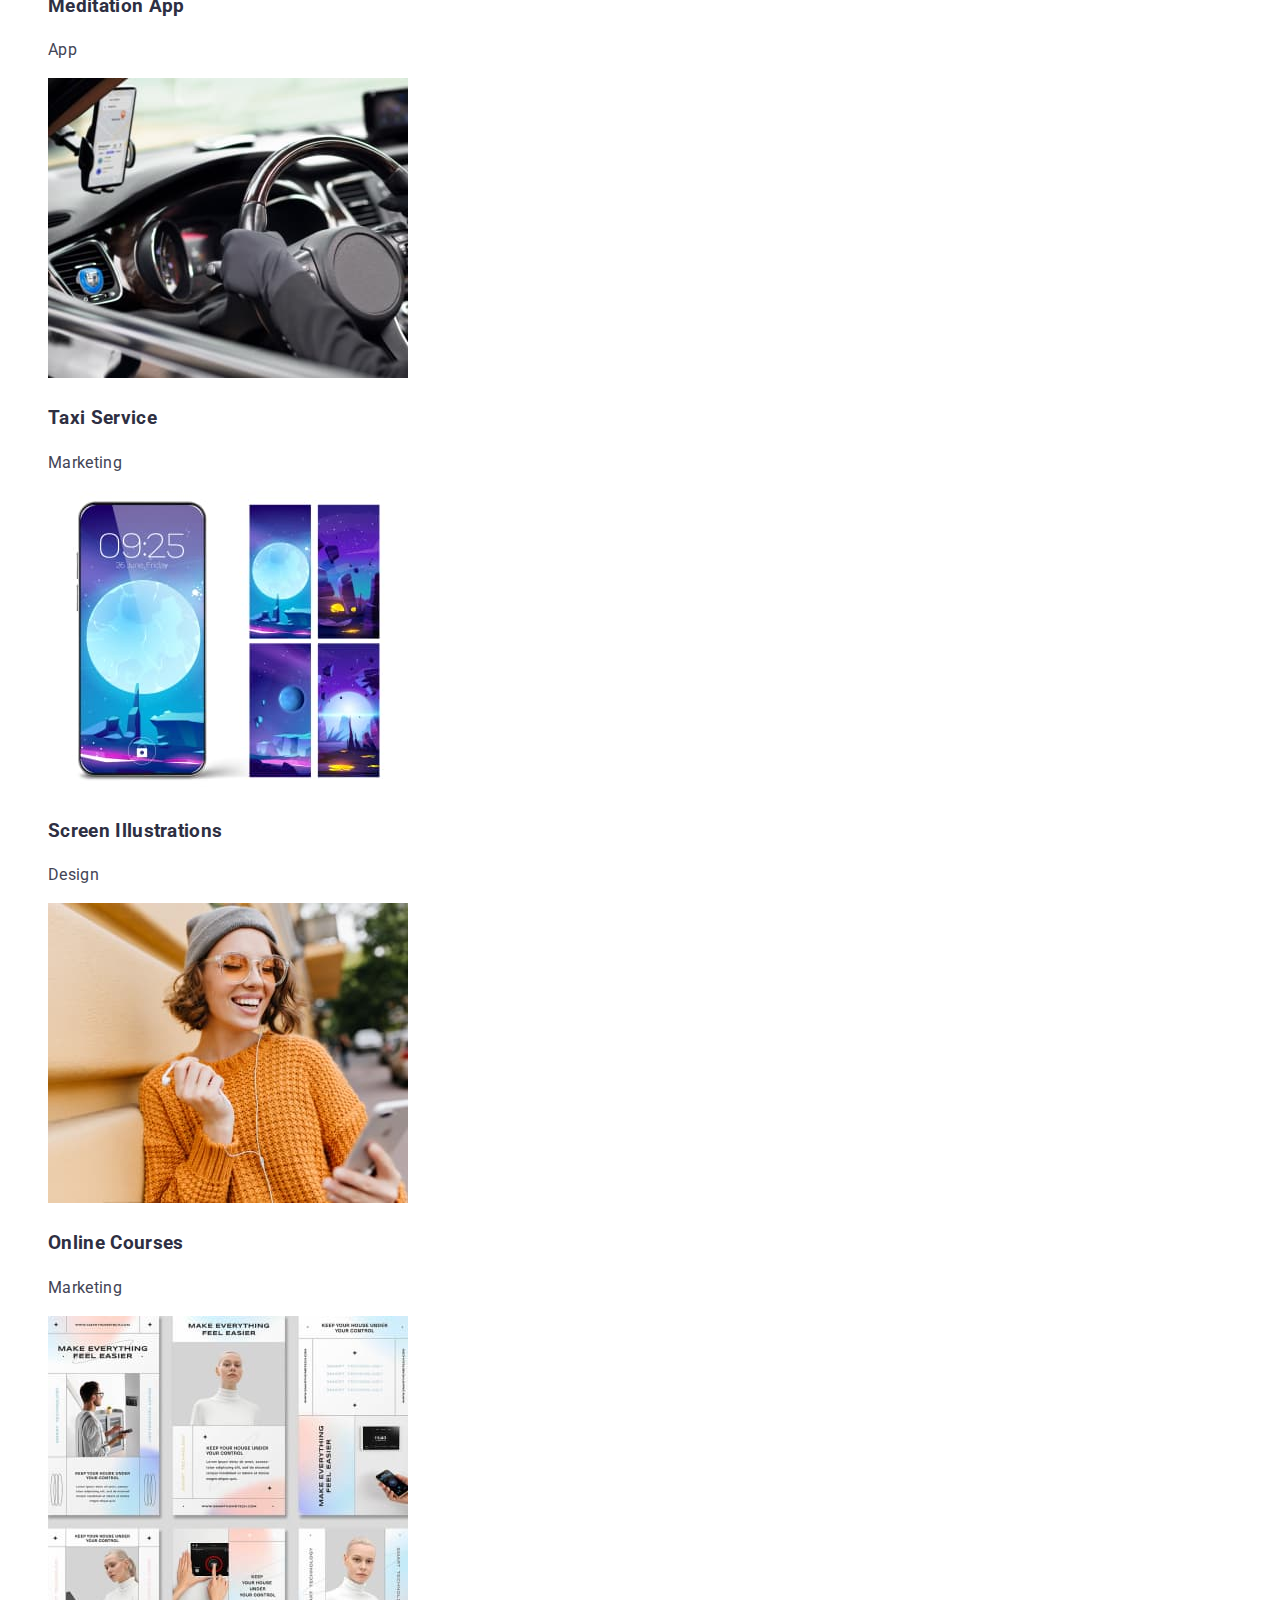
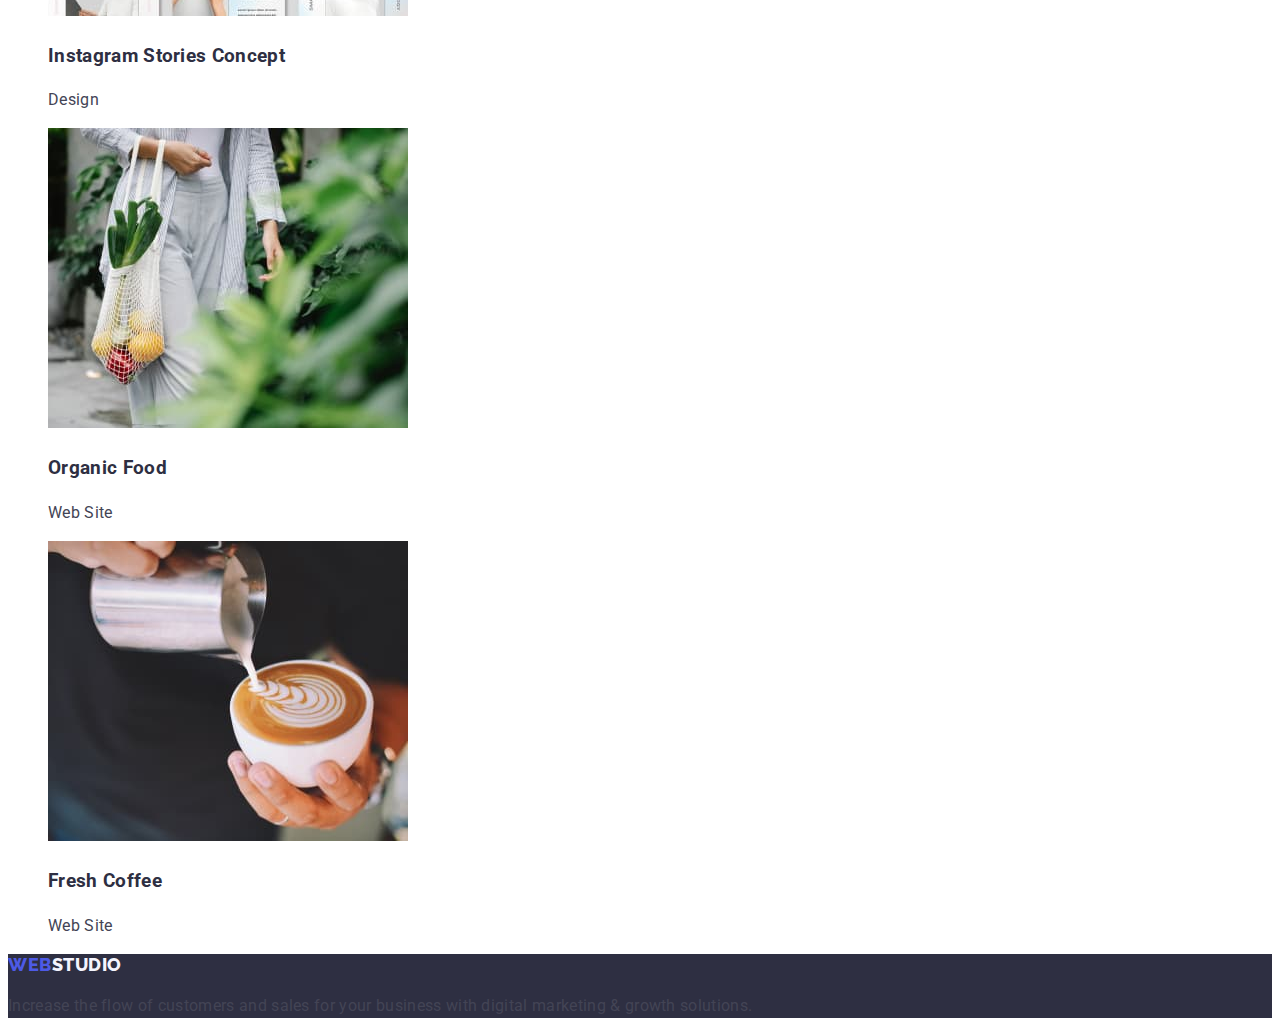
==== commit baac4882: "update_portfolio" ====
--- a/portfolio.html
+++ b/portfolio.html
@@ -16,10 +16,10 @@
 
   <body>
     <header>
-      <a href="./index.html" class="logo link"
-        >Web<span class="logo-word">Studio</span></a
-      >
       <nav class="site-nav">
+        <a href="./index.html" class="logo link"
+          >Web<span class="logo-word">Studio</span></a
+        >
         <ul class="list">
           <li>
             <a href="" class="link">Studio</a>
@@ -171,7 +171,7 @@
       </section>
     </main>
     <footer class="footer">
-      <a href="./index.html" class="logo"
+      <a href="./index.html" class="logo link"
         >Web<span class="logo-word">Studio</span></a
       >
       <p>
--- a/css/styles.css
+++ b/css/styles.css
@@ -3,6 +3,7 @@
   --main-header-color: #2e2f42;
   --main-text-color: #434455;
   --link-hover-color: #404bbf;
+  --cloud: #f4f4fd;
 }
 
 h1,
@@ -38,6 +39,7 @@
   font-size: 16px;
   line-height: 1.5;
   letter-spacing: 0.04em;
+  cursor: pointer;
 }
 
 .portfolio .button:hover,
@@ -94,6 +96,8 @@
   color: #ffffff;
   background-color: var(--main-blue-color);
   font-weight: 500;
+  font-size: 16px;
+  line-height: 1.5;
   text-align: center;
   letter-spacing: 0.04em;
 }
@@ -137,7 +141,7 @@
 }
 
 .our-team {
-  background-color: #f4f4fd;
+  background-color: var(--cloud);
 }
 
 .projects .header,
@@ -153,3 +157,11 @@
 .our-team .member-card {
   background-color: #ffffff;
 }
+
+.footer {
+  background-color: var(--main-header-color);
+}
+
+.footer .logo-word {
+  color: var(--cloud);
+}
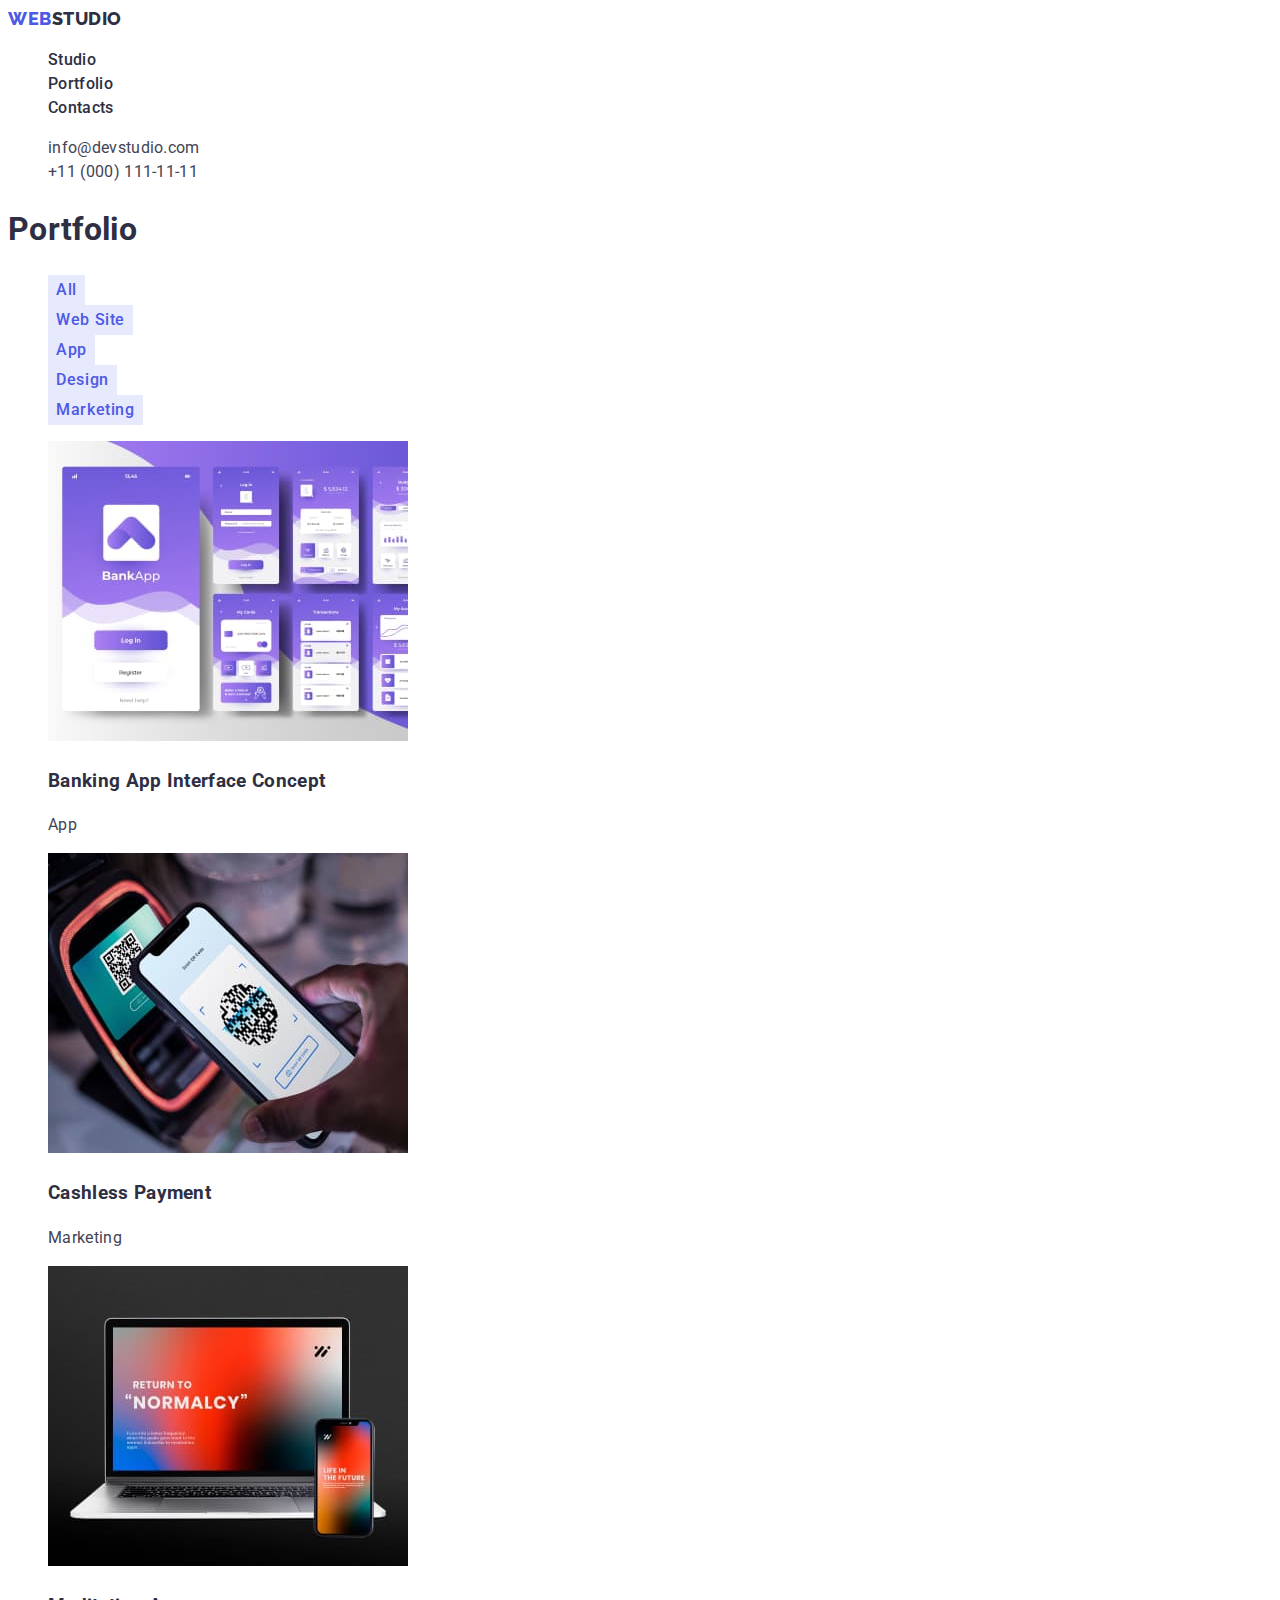
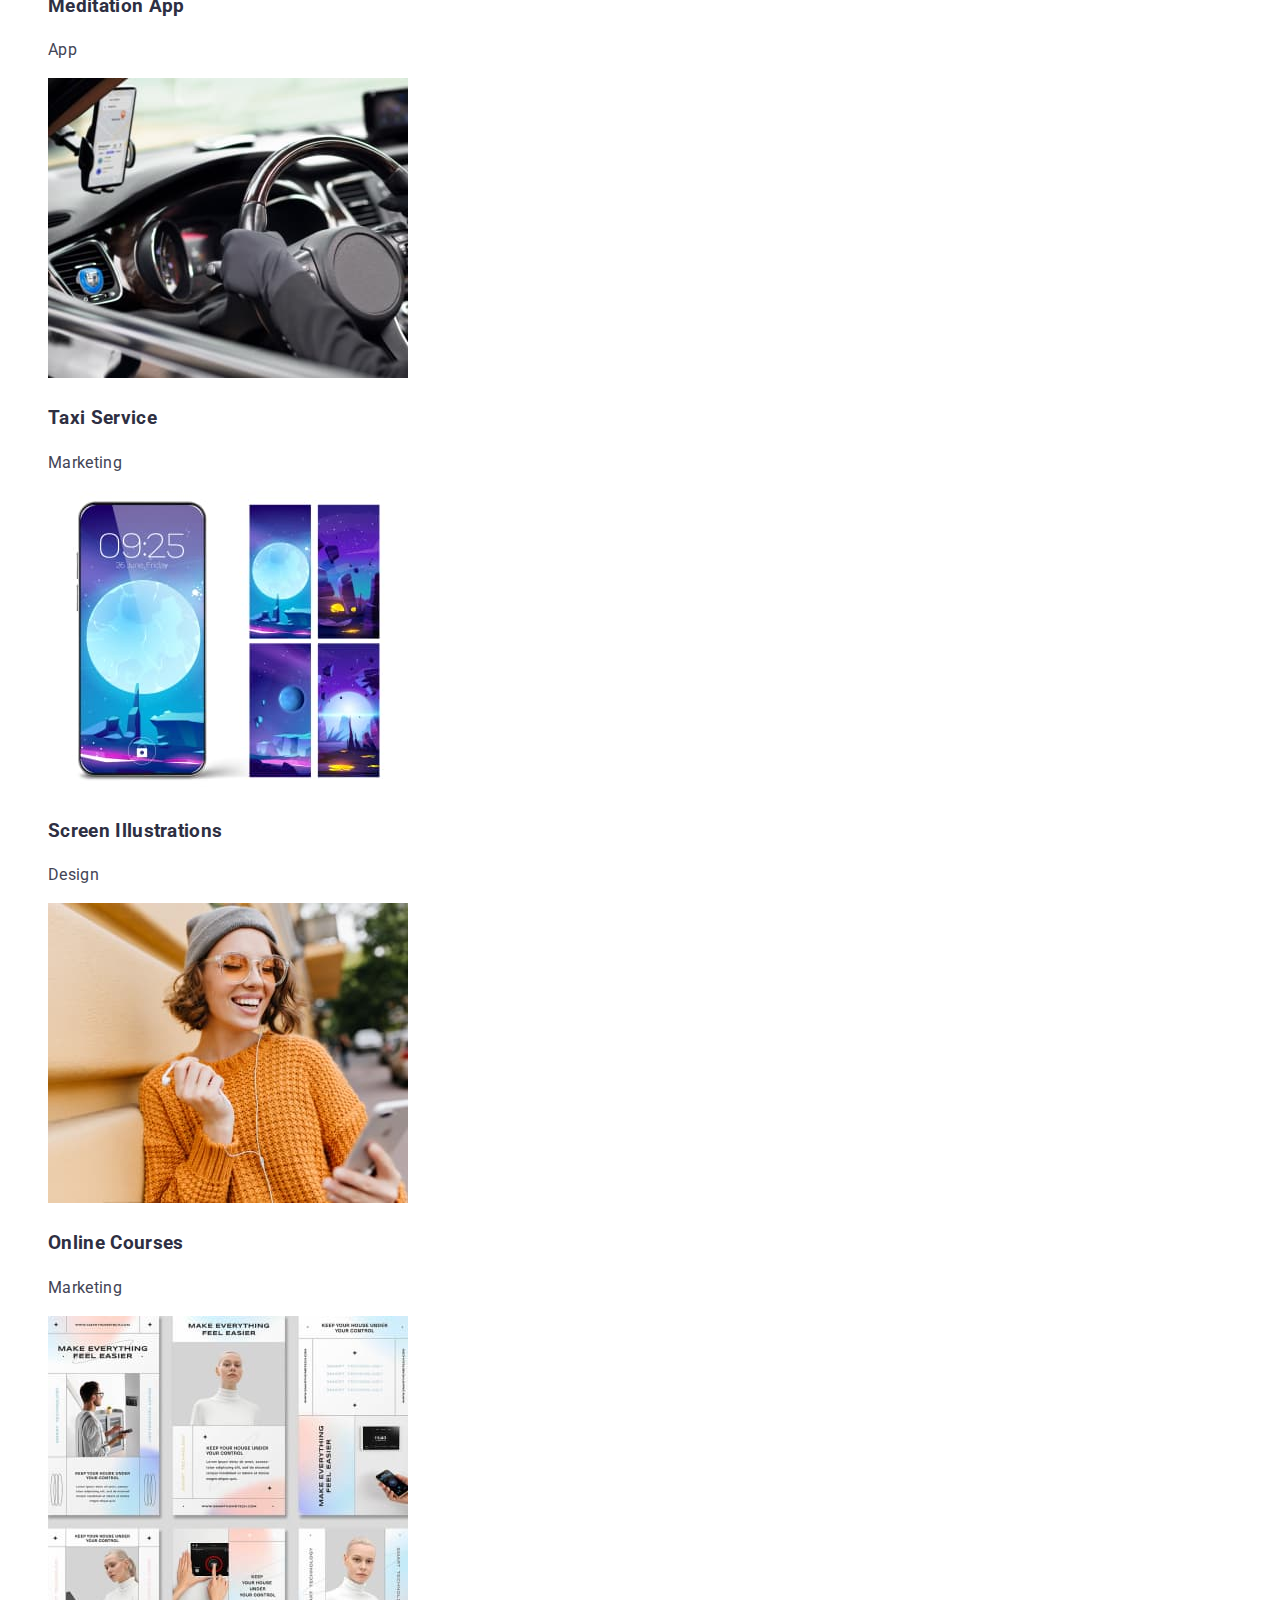
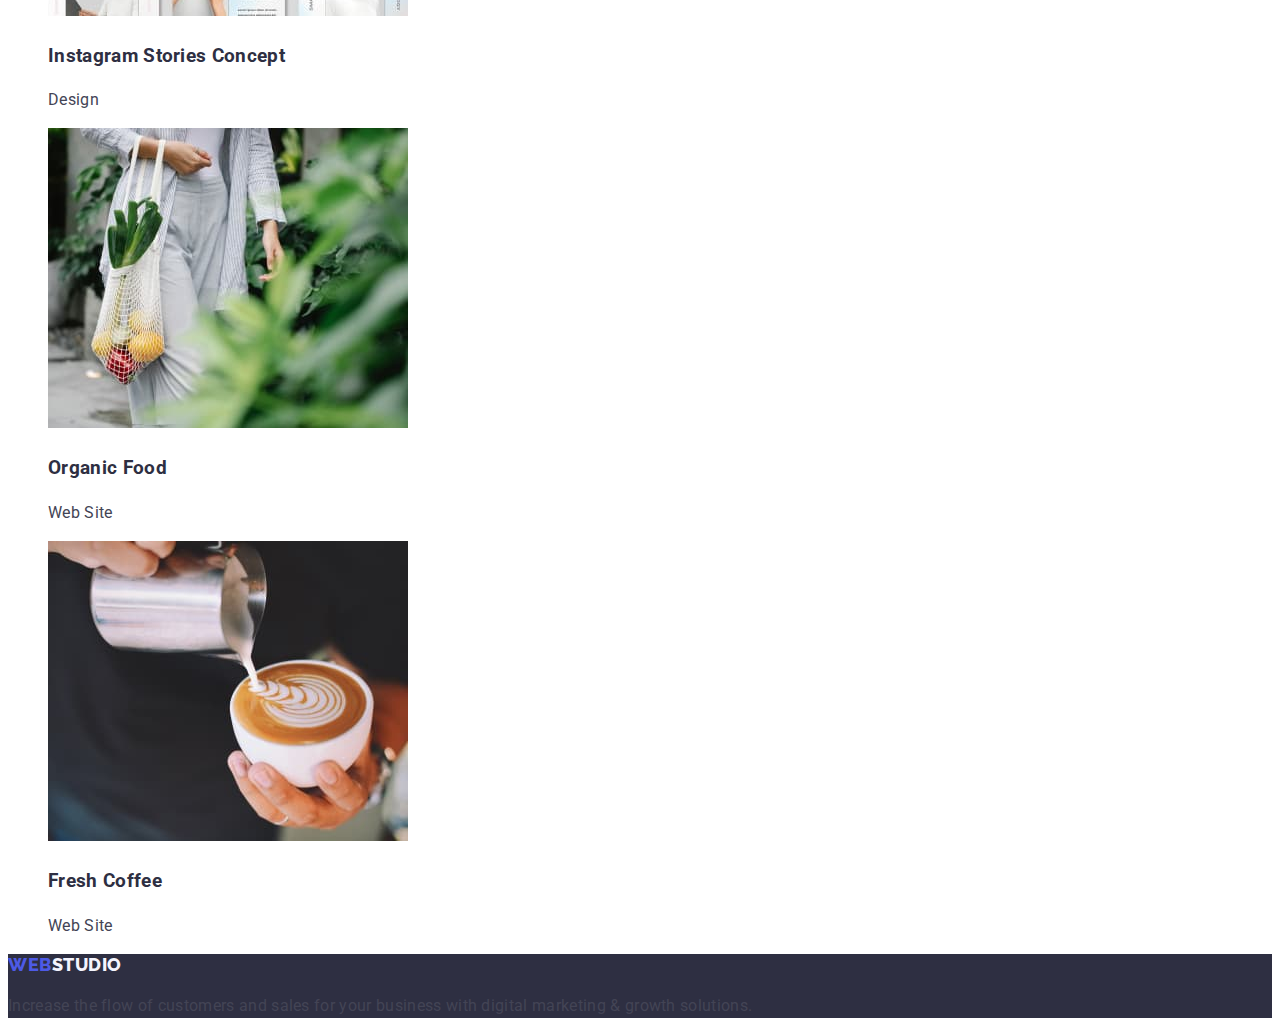
==== commit 159c01b0: "update_portfolio" ====
--- a/portfolio.html
+++ b/portfolio.html
@@ -22,7 +22,7 @@
         >
         <ul class="list">
           <li>
-            <a href="" class="link">Studio</a>
+            <a href="./index.html" class="link">Studio</a>
           </li>
           <li>
             <a href="./portfolio.html" class="link">Portfolio</a>
--- a/css/styles.css
+++ b/css/styles.css
@@ -10,6 +10,10 @@
 h2,
 h3 {
   color: var(--main-header-color);
+}
+
+address {
+  font-style: normal;
 }
 
 .list {
@@ -66,7 +70,7 @@
   color: var(--main-header-color);
 }
 
-.site-nav .link {
+.site-nav .list .link {
   color: var(--main-header-color);
   font-weight: 500;
   font-size: 16px;
@@ -74,8 +78,8 @@
   letter-spacing: 0.02em;
 }
 
-.site-nav .link:hover,
-.site-nav .link:focus {
+.site-nav .list .link:hover,
+.site-nav .list .link:focus {
   color: var(--link-hover-color);
 }
 
@@ -95,11 +99,13 @@
 .hero .button {
   color: #ffffff;
   background-color: var(--main-blue-color);
+  font-family: 'Roboto', sans-serif;
   font-weight: 500;
   font-size: 16px;
   line-height: 1.5;
   text-align: center;
   letter-spacing: 0.04em;
+  cursor: pointer;
 }
 
 .hero .button:hover,
@@ -108,7 +114,7 @@
 }
 
 .footer-text {
-  color: #ffffff;
+  color: var(--cloud);
 }
 
 .member-name {
@@ -124,7 +130,6 @@
 }
 
 .address-nav .link {
-  font-style: normal;
   color: var(--main-text-color);
 }
 
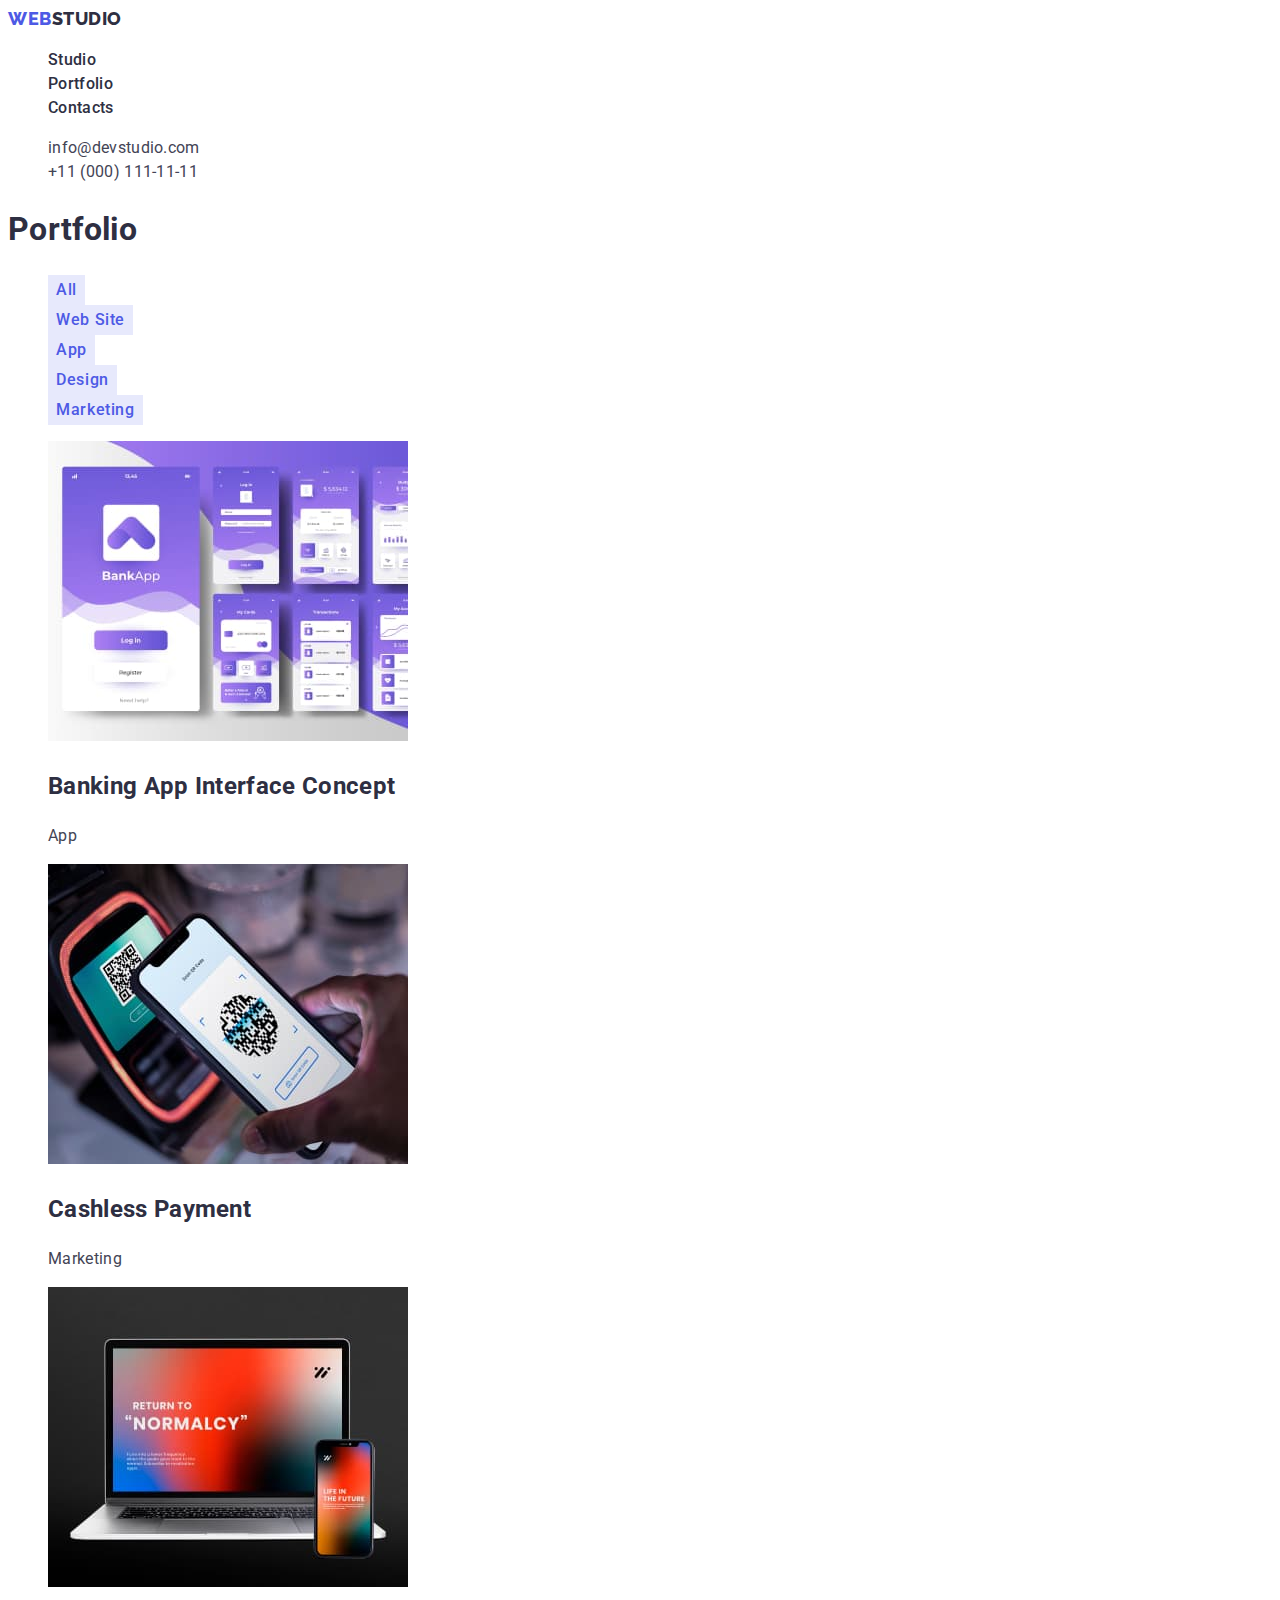
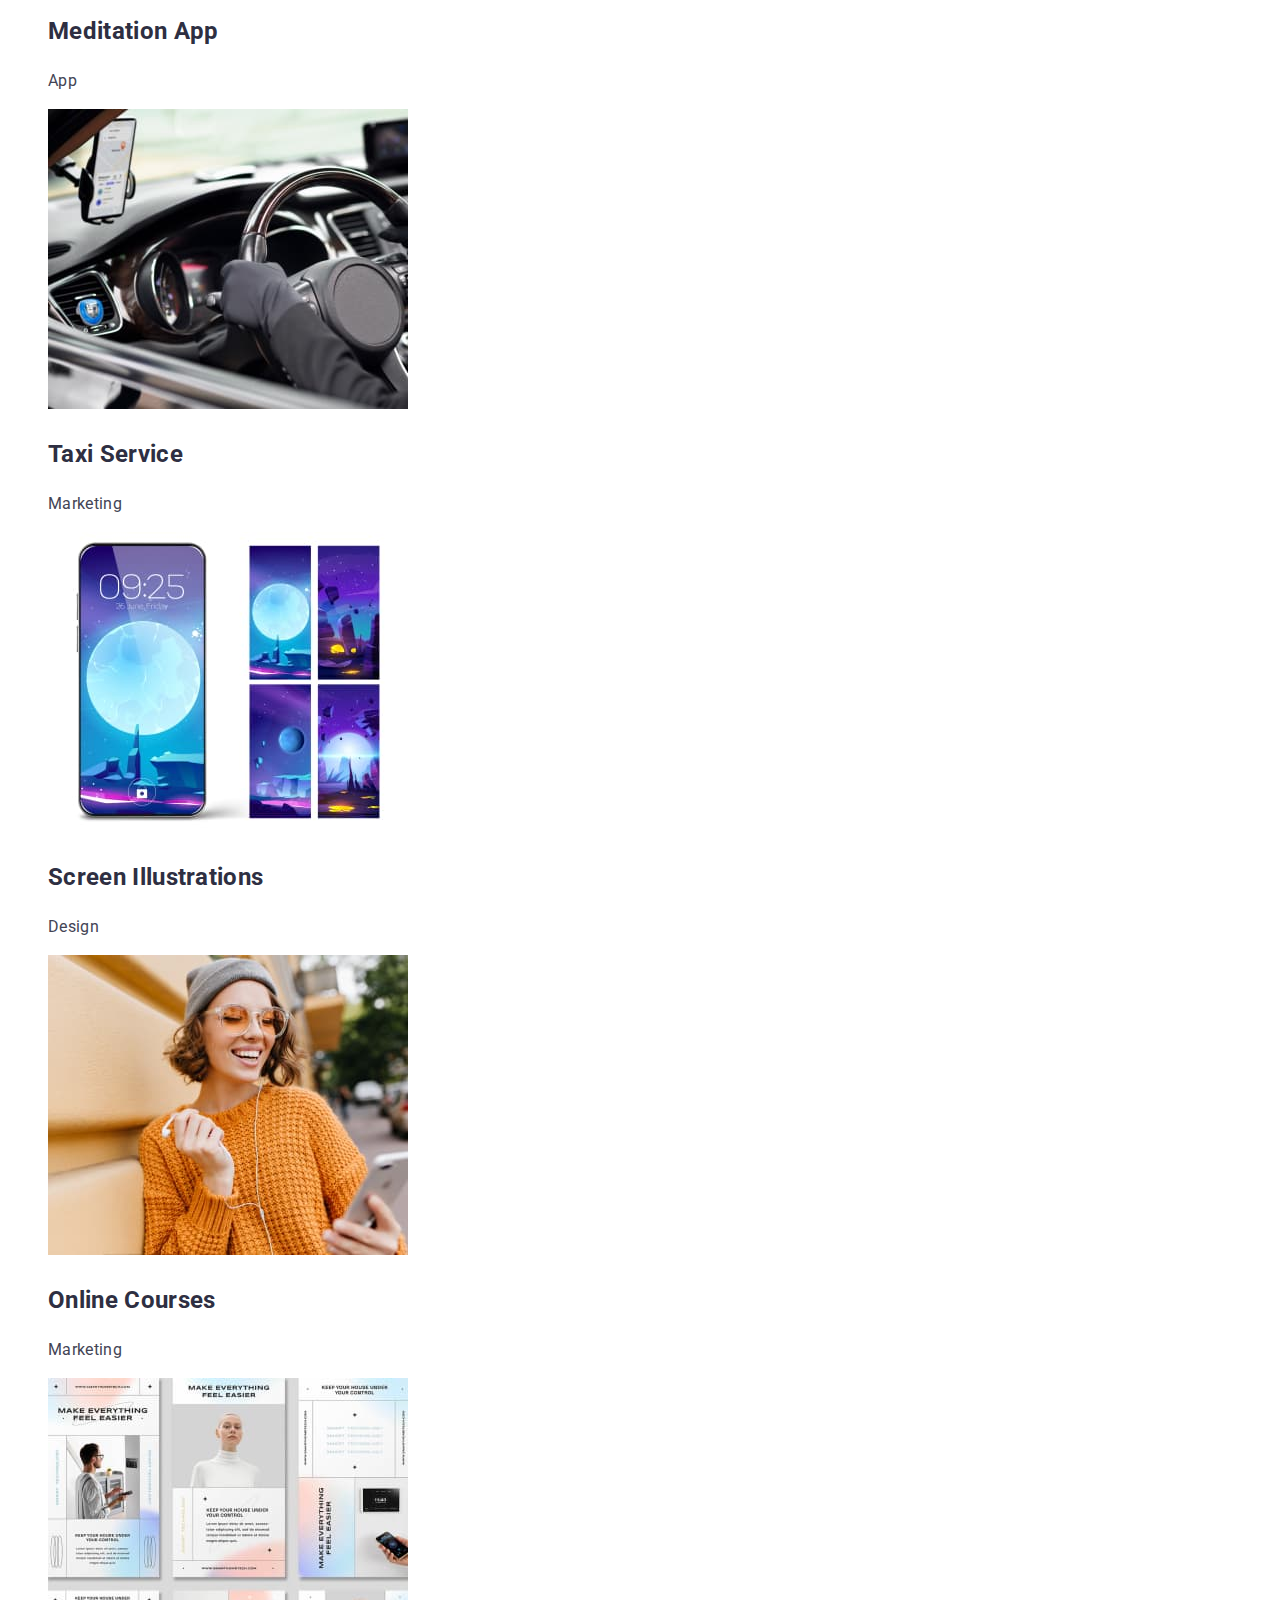
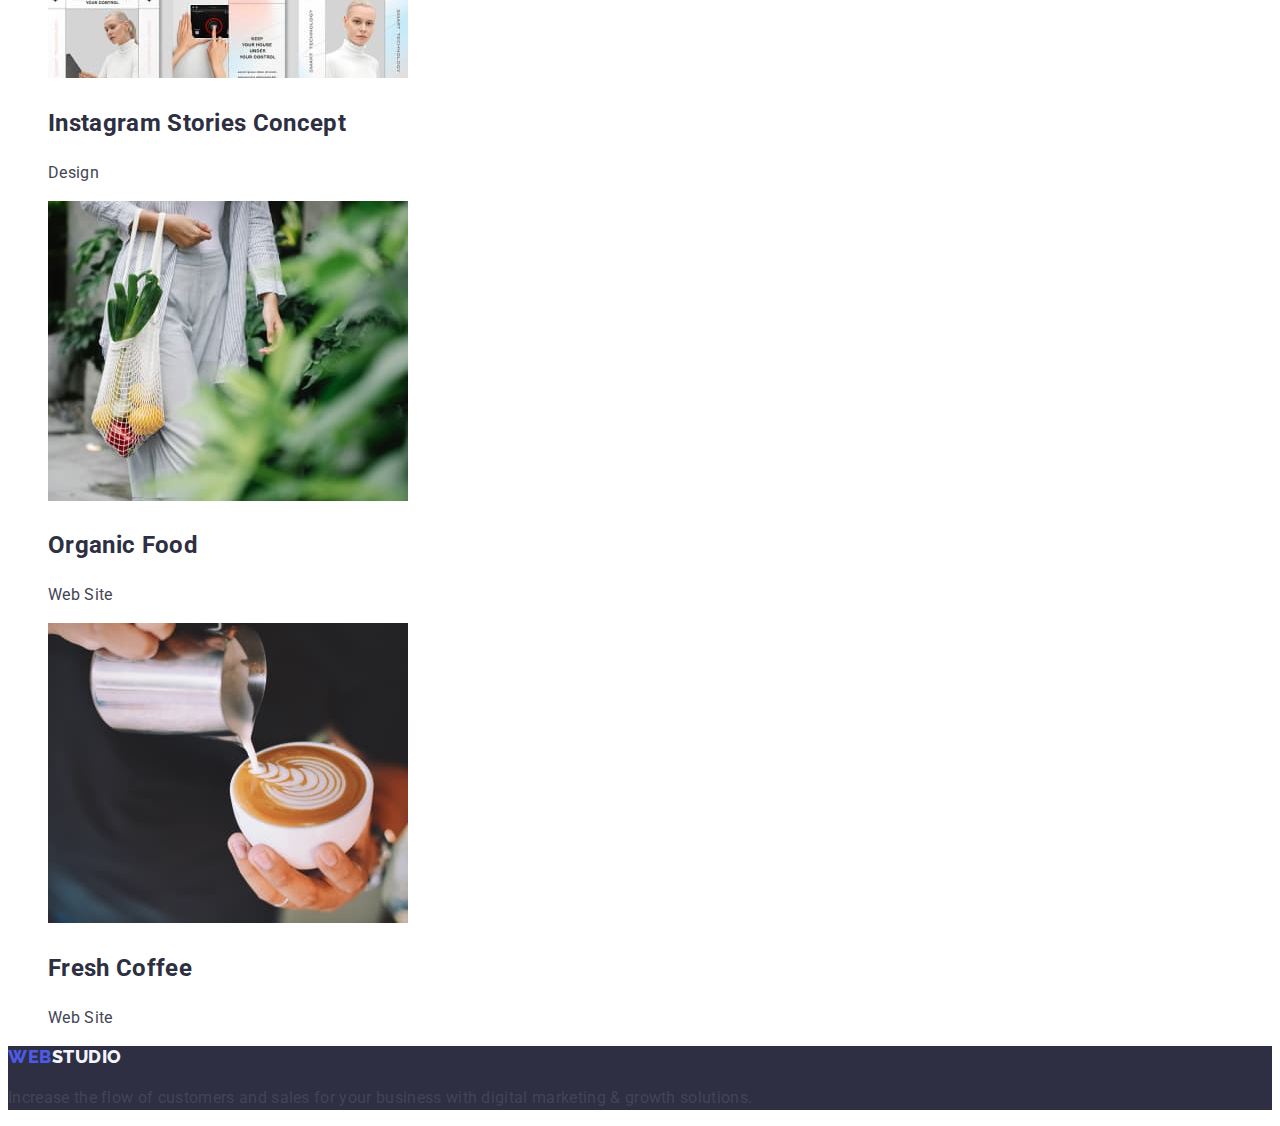
==== commit 6dfcae81: "update_portfolio" ====
--- a/portfolio.html
+++ b/portfolio.html
@@ -75,7 +75,7 @@
                 alt="Banking App Interface Concept"
                 width="360"
               />
-              <h3 class="header">Banking App Interface Concept</h3>
+              <h2 class="header">Banking App Interface Concept</h3>
               <p class="text">App</p>
             </a>
           </li>
@@ -86,7 +86,7 @@
                 alt="Cashless Payment"
                 width="360"
               />
-              <h3 class="header">Cashless Payment</h3>
+              <h2 class="header">Cashless Payment</h3>
               <p class="text">Marketing</p>
             </a>
           </li>
@@ -97,7 +97,7 @@
                 alt="Meditation App"
                 width="360"
               />
-              <h3 class="header">Meditation App</h3>
+              <h2 class="header">Meditation App</h3>
               <p class="text">App</p>
             </a>
           </li>
@@ -108,7 +108,7 @@
                 alt="Taxi Service"
                 width="360"
               />
-              <h3 class="header">Taxi Service</h3>
+              <h2 class="header">Taxi Service</h3>
               <p class="text">Marketing</p>
             </a>
           </li>
@@ -119,7 +119,7 @@
                 alt="Screen Illustrations"
                 width="360"
               />
-              <h3 class="header">Screen Illustrations</h3>
+              <h2 class="header">Screen Illustrations</h3>
               <p class="text">Design</p>
             </a>
           </li>
@@ -130,7 +130,7 @@
                 alt="Online Courses"
                 width="360"
               />
-              <h3 class="header">Online Courses</h3>
+              <h2 class="header">Online Courses</h3>
               <p class="text">Marketing</p>
             </a>
           </li>
@@ -141,7 +141,7 @@
                 alt="Instagram Stories Concept"
                 width="360"
               />
-              <h3 class="header">Instagram Stories Concept</h3>
+              <h2 class="header">Instagram Stories Concept</h3>
               <p class="text">Design</p>
             </a>
           </li>
@@ -152,7 +152,7 @@
                 alt="Organic Food"
                 width="360"
               />
-              <h3 class="header">Organic Food</h3>
+              <h2 class="header">Organic Food</h3>
               <p class="text">Web Site</p>
             </a>
           </li>
@@ -163,7 +163,7 @@
                 alt="Fresh Coffee"
                 width="360"
               />
-              <h3 class="header">Fresh Coffee</h3>
+              <h2 class="header">Fresh Coffee</h3>
               <p class="text">Web Site</p>
             </a>
           </li>
--- a/css/styles.css
+++ b/css/styles.css
@@ -10,10 +10,6 @@
 h2,
 h3 {
   color: var(--main-header-color);
-}
-
-address {
-  font-style: normal;
 }
 
 .list {
@@ -129,6 +125,10 @@
   text-align: center;
 }
 
+.address-nav {
+  font-style: normal;
+}
+
 .address-nav .link {
   color: var(--main-text-color);
 }
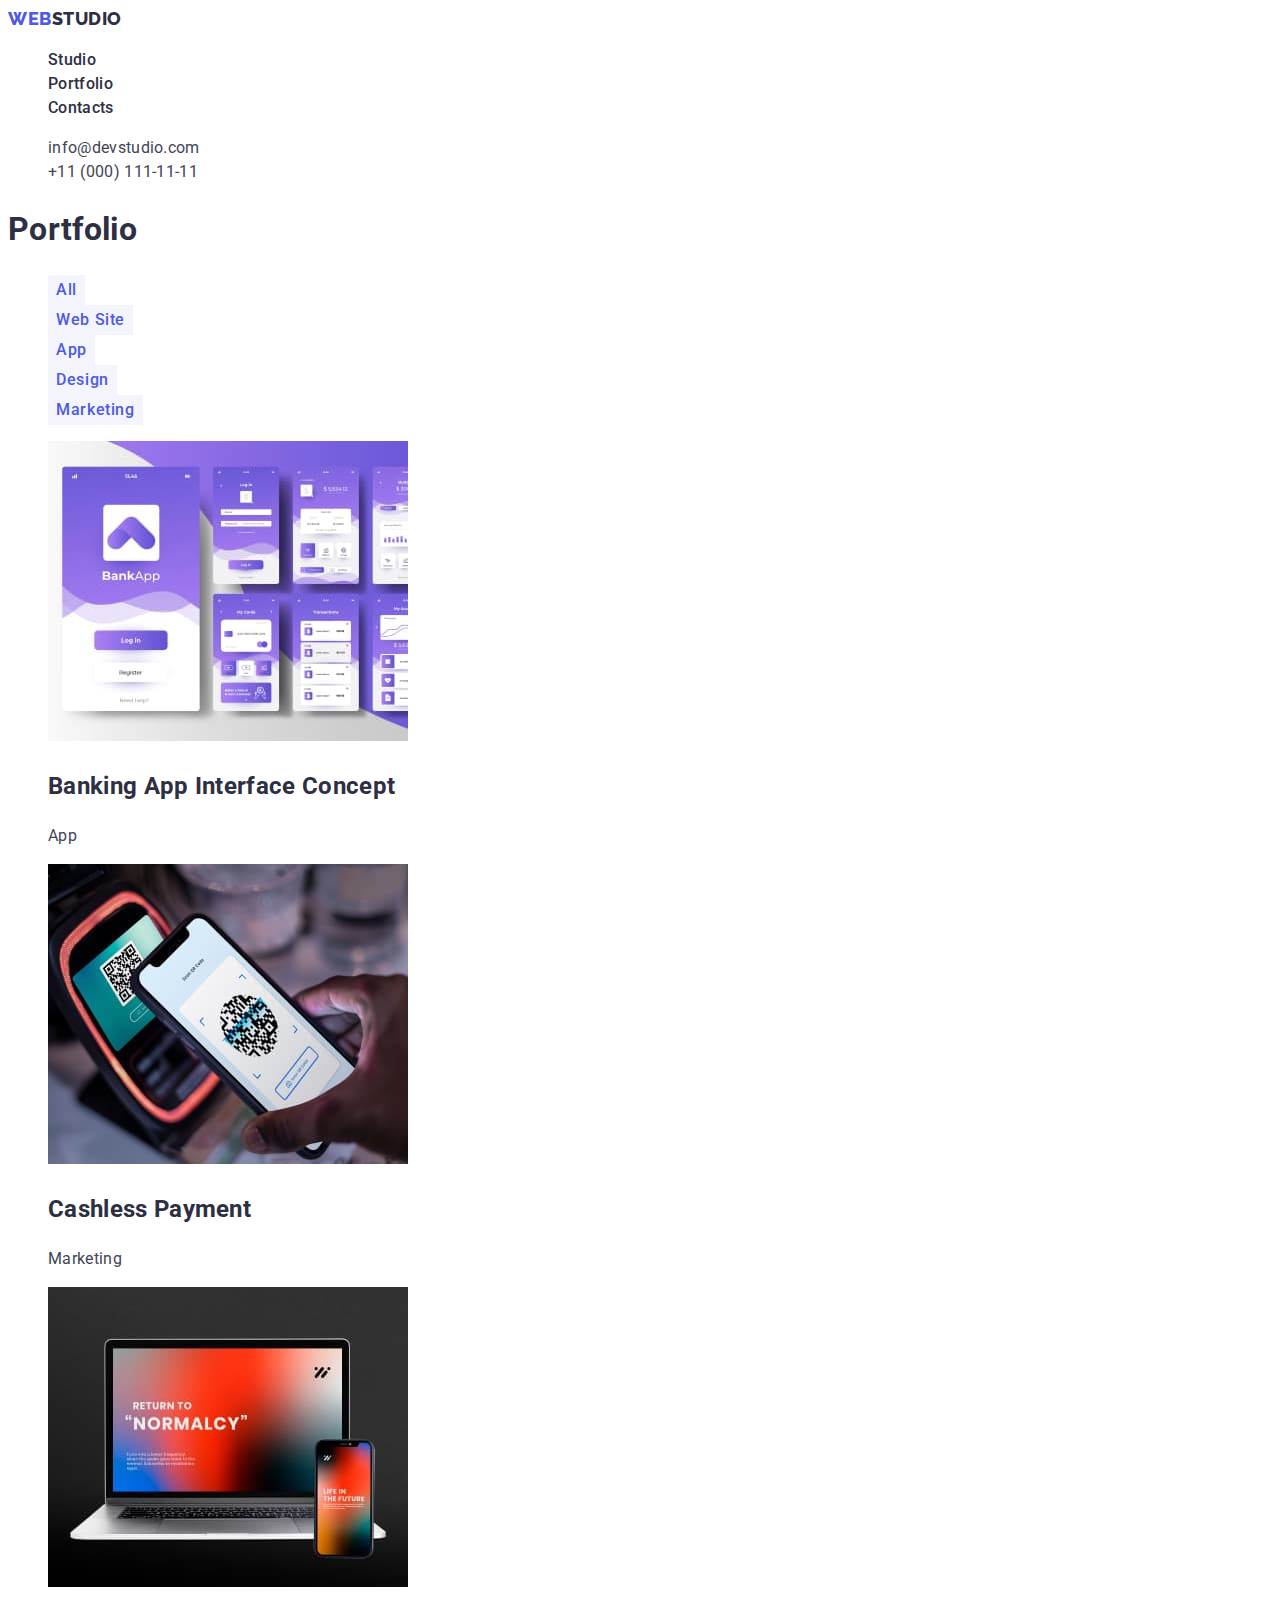
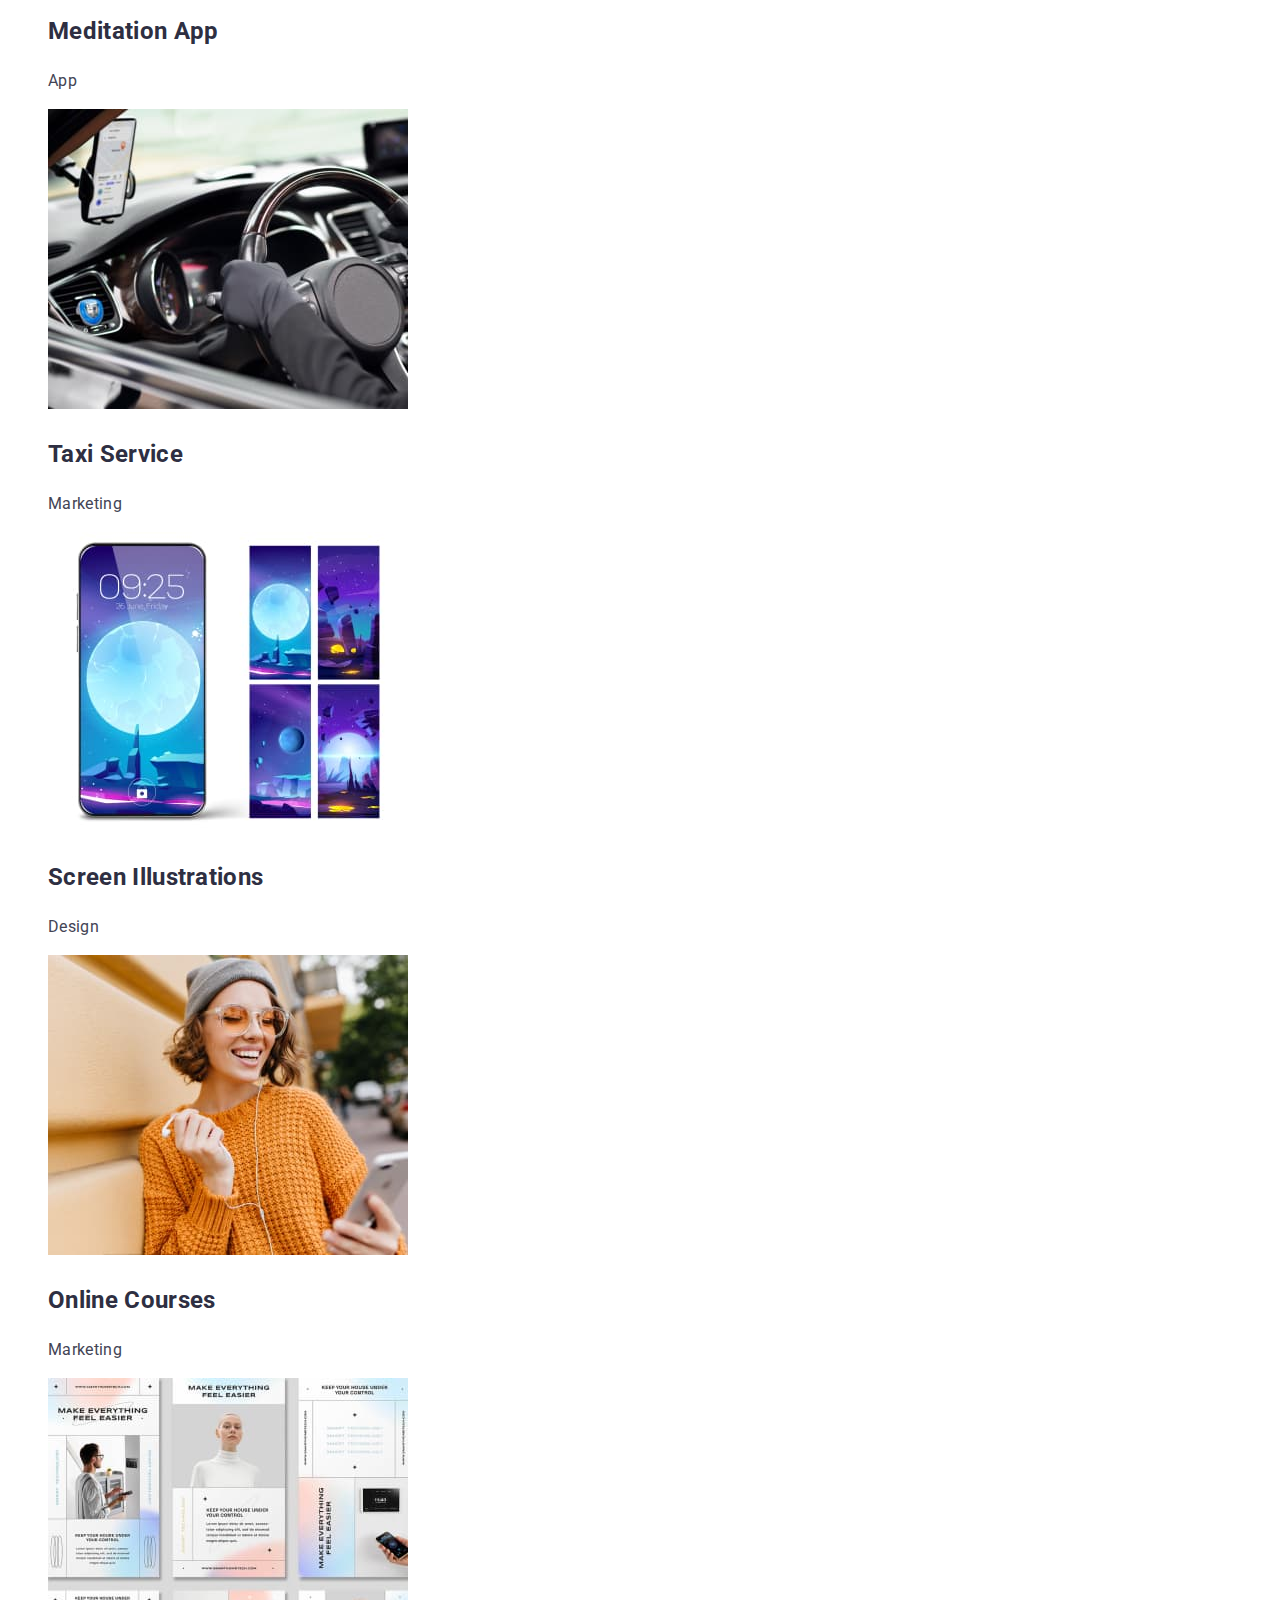
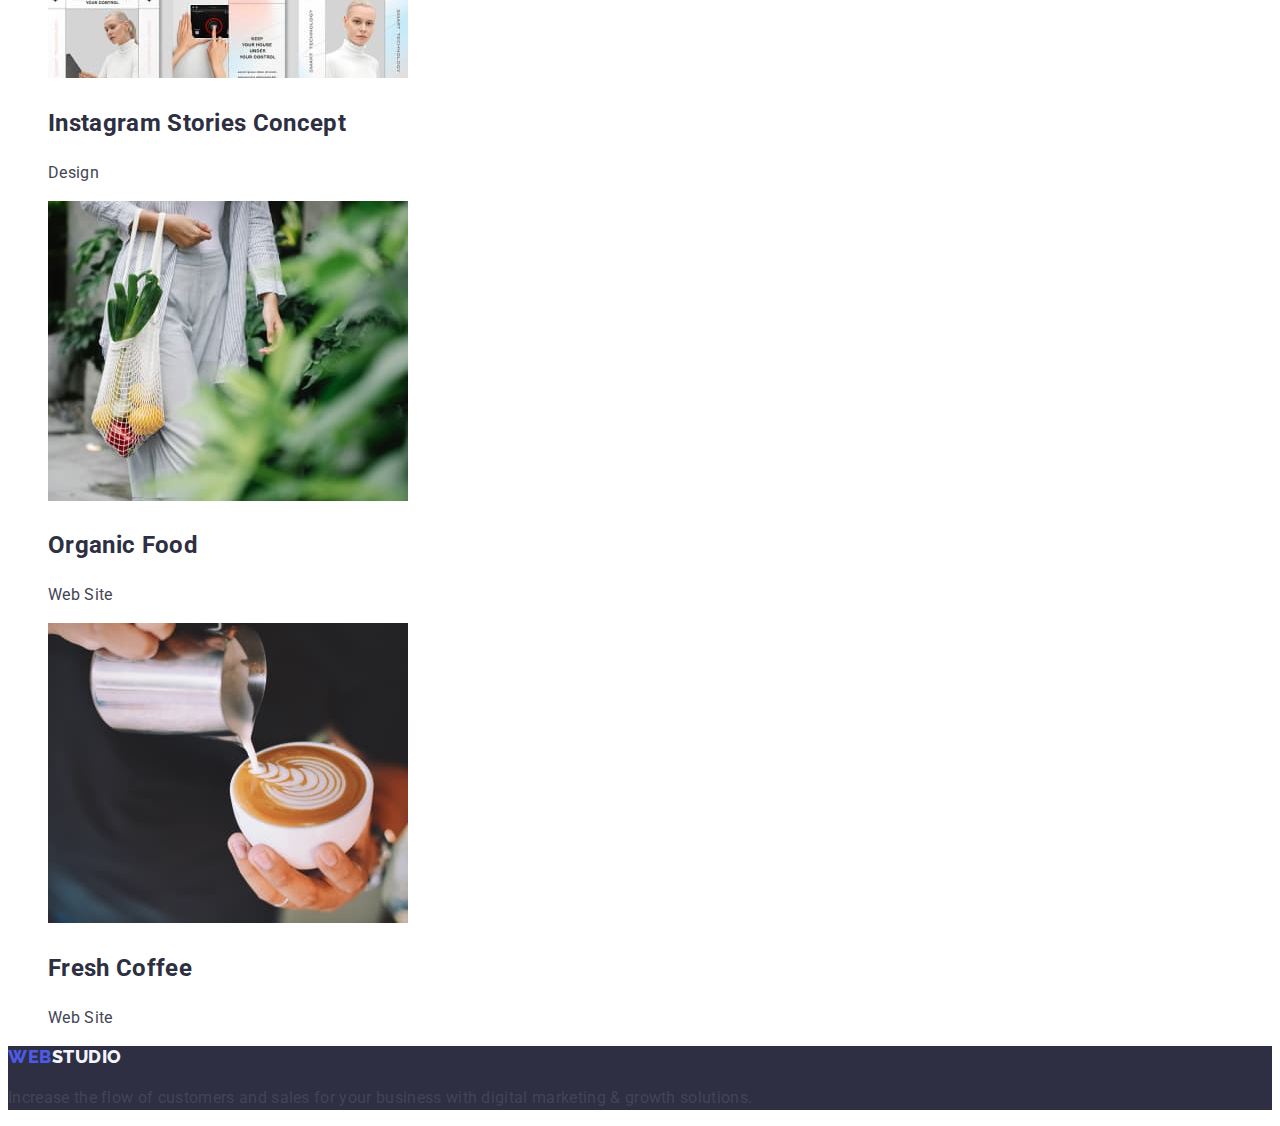
==== commit b8823ae1: "update_portfolio" ====
--- a/portfolio.html
+++ b/portfolio.html
@@ -75,7 +75,7 @@
                 alt="Banking App Interface Concept"
                 width="360"
               />
-              <h2 class="header">Banking App Interface Concept</h3>
+              <h2 class="header">Banking App Interface Concept</h2>
               <p class="text">App</p>
             </a>
           </li>
@@ -86,7 +86,7 @@
                 alt="Cashless Payment"
                 width="360"
               />
-              <h2 class="header">Cashless Payment</h3>
+              <h2 class="header">Cashless Payment</h2>
               <p class="text">Marketing</p>
             </a>
           </li>
@@ -97,7 +97,7 @@
                 alt="Meditation App"
                 width="360"
               />
-              <h2 class="header">Meditation App</h3>
+              <h2 class="header">Meditation App</h2>
               <p class="text">App</p>
             </a>
           </li>
@@ -108,7 +108,7 @@
                 alt="Taxi Service"
                 width="360"
               />
-              <h2 class="header">Taxi Service</h3>
+              <h2 class="header">Taxi Service</h2>
               <p class="text">Marketing</p>
             </a>
           </li>
@@ -119,7 +119,7 @@
                 alt="Screen Illustrations"
                 width="360"
               />
-              <h2 class="header">Screen Illustrations</h3>
+              <h2 class="header">Screen Illustrations</h2>
               <p class="text">Design</p>
             </a>
           </li>
@@ -130,7 +130,7 @@
                 alt="Online Courses"
                 width="360"
               />
-              <h2 class="header">Online Courses</h3>
+              <h2 class="header">Online Courses</h2>
               <p class="text">Marketing</p>
             </a>
           </li>
@@ -141,7 +141,7 @@
                 alt="Instagram Stories Concept"
                 width="360"
               />
-              <h2 class="header">Instagram Stories Concept</h3>
+              <h2 class="header">Instagram Stories Concept</h2>
               <p class="text">Design</p>
             </a>
           </li>
@@ -152,7 +152,7 @@
                 alt="Organic Food"
                 width="360"
               />
-              <h2 class="header">Organic Food</h3>
+              <h2 class="header">Organic Food</h2>
               <p class="text">Web Site</p>
             </a>
           </li>
@@ -163,7 +163,7 @@
                 alt="Fresh Coffee"
                 width="360"
               />
-              <h2 class="header">Fresh Coffee</h3>
+              <h2 class="header">Fresh Coffee</h2>
               <p class="text">Web Site</p>
             </a>
           </li>
--- a/css/styles.css
+++ b/css/styles.css
@@ -31,9 +31,9 @@
 
 .portfolio .button {
   color: var(--main-blue-color);
-  background-color: #e7e9fc;
+  background-color: var(--cloud);
   border-color: transparent;
-  font-family: 'Roboto';
+  font-family: 'Roboto', sans-serif;
   font-style: normal;
   font-weight: 500;
   font-size: 16px;
